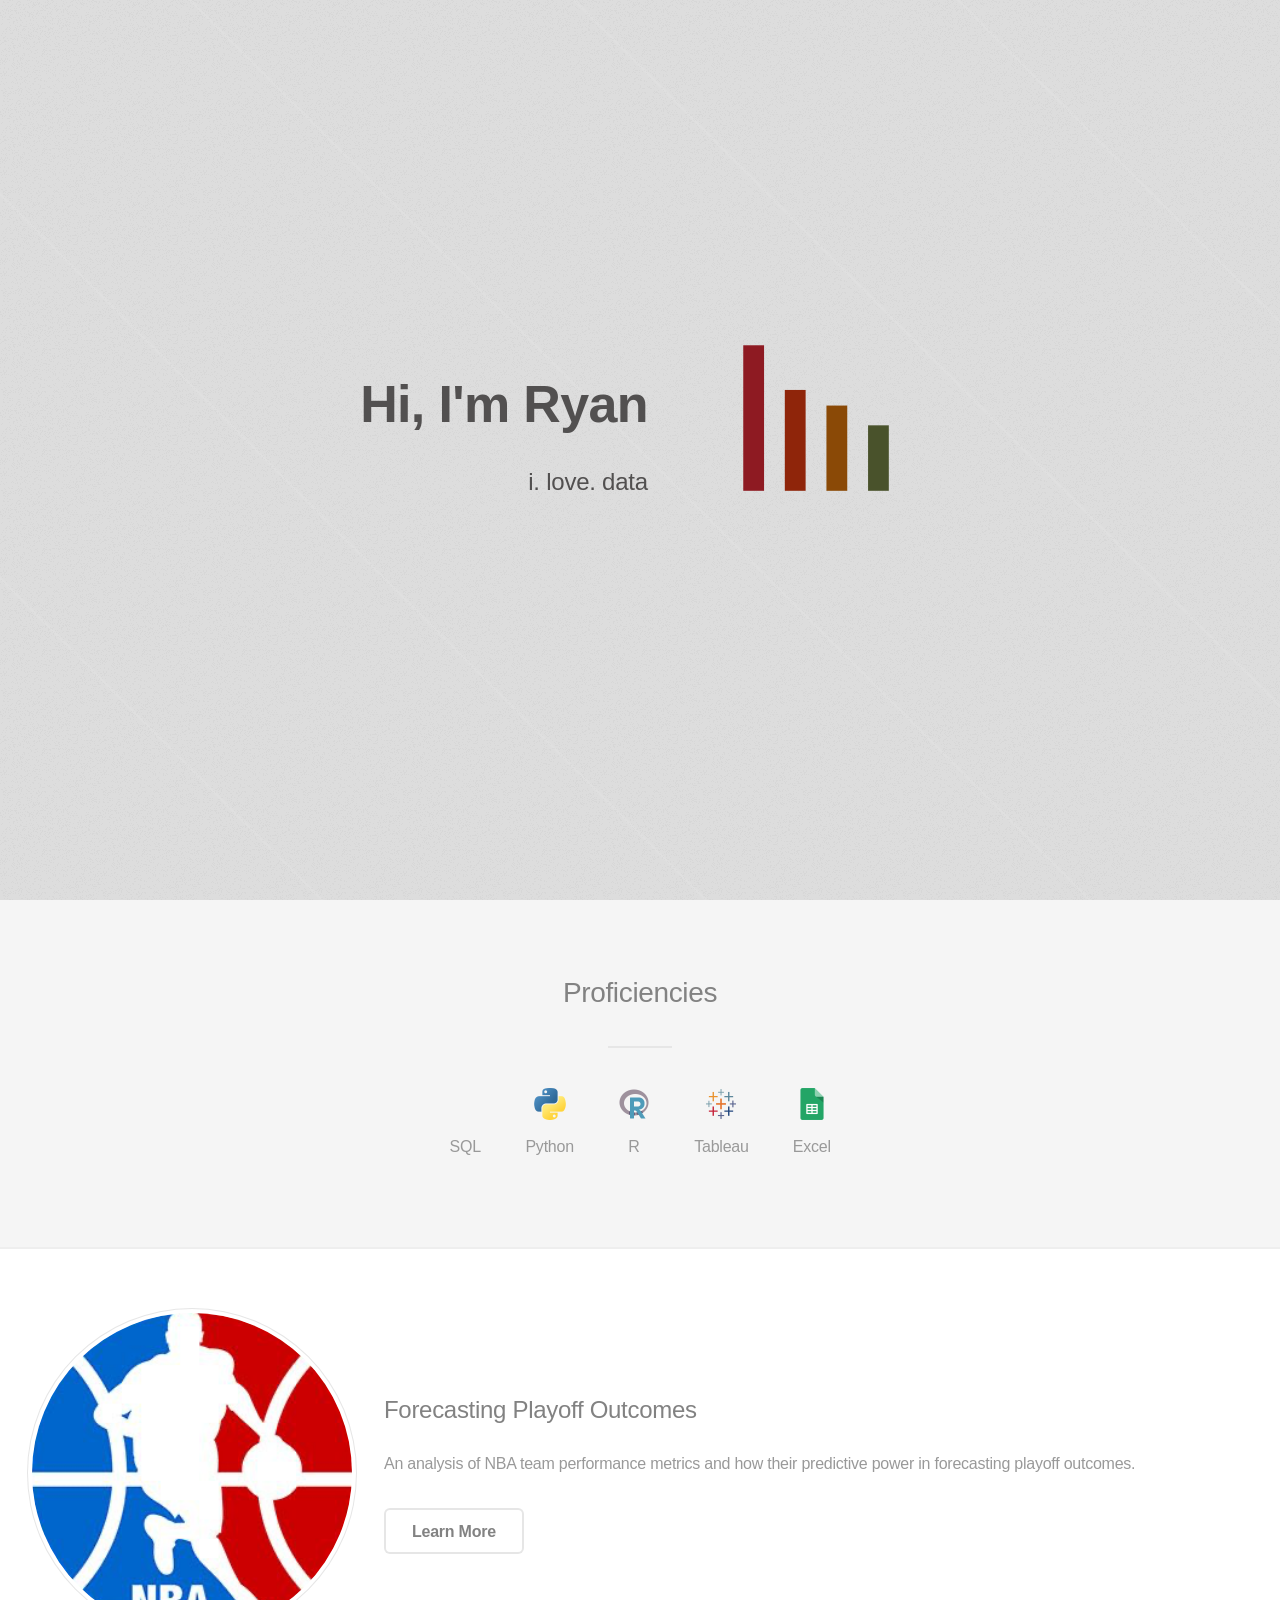
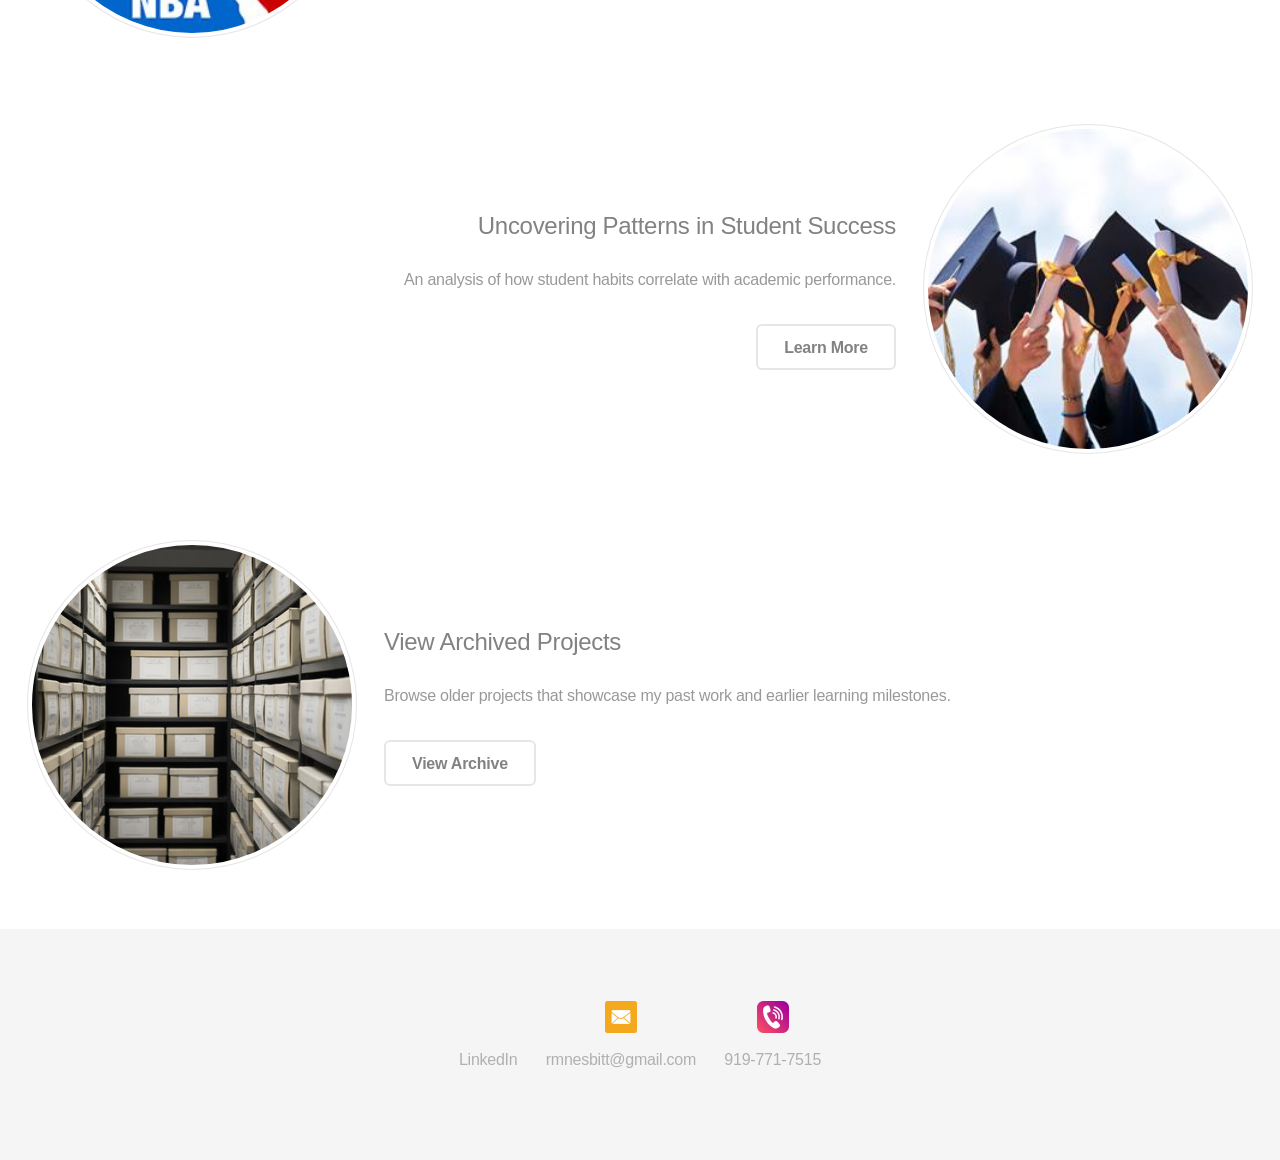
==== index.html @ 2885b265 "Update HTML to sort by JSON index instead of date." ====
<!DOCTYPE HTML>
<!--
	Fractal by HTML5 UP
	html5up.net | @ajlkn
	Free for personal and commercial use under the CCA 3.0 license (html5up.net/license)
-->
<html>
	<head>
		<title>Data Portfolio</title>
		<meta charset="utf-8" />
		<meta name="viewport" content="width=device-width, initial-scale=1, user-scalable=no" />
		<link rel="stylesheet" href="assets/css/main.css" />
		<noscript><link rel="stylesheet" href="assets/css/noscript.css" /></noscript>
	</head>
	<body class="is-preload">

		<!-- Header -->
			<header id="header">
				<div class="content">
					<h1>Hi, I'm Ryan</h1>
					<p></p>
					<p>i.  love.  data</p>
				</div>
				<div class="image header"><div class="inner"><img src="images/header.gif" alt="" /></div></div>
			</header>

		<!-- Proficiencies -->
			<section id="one" class="wrapper style2 special">
				<header class="major">
					<h2>Proficiencies</h2>
				</header>
				<ul class="icons major">
					<li>
						<span class="icon sql-color"></span>
						<span class="label">SQL</span>
					</li>
					<li>
						<span class="icon python-color"></span>
						<span class="label">Python</span>
					</li>
					<li>
						<span class="icon r-color"></span>
						<span class="label">R</span>
					</li>
					<li>
						<span class="icon tableau-color"></span>
						<span class="label">Tableau</span>
					</li>
					<li>
						<span class="icon excel-color"></span>
						<span class="label">Excel</span>
					</li>
				</ul>
			</section>

		<!-- Projects -->
			<section id="project-container" class="spotlights"></section>

			<script>
				fetch('projects.json')
						.then(response => response.json())
						.then(projects => {
							projects.sort((a, b) => a.index - b.index);
							const latestProjects = projects.slice(0, 3);
							const container = document.getElementById('project-container');

							latestProjects.forEach((project, index) => {
								const section = document.createElement('section');
								section.className = 'spotlight style' + ((index % 2 === 0) ? '1' : '2');
								section.innerHTML = `
			  <span class="image">
				<img src="${project.image}" alt="${project.title}" />
			  </span>
			  <div class="content">
				<h3>${project.title}</h3>
				<p>${project.description}</p>
				<ul class="actions">
				  <li><a href="${project.url}" class="button" target="_blank">Learn More</a></li>
				</ul>
			  </div>
			`;
								container.appendChild(section);
							});

							// 🔽 Inject Archive card as a pseudo-project
							const archiveSection = document.createElement('section');
							archiveSection.className = 'spotlight style' + ((latestProjects.length % 2 === 0) ? '1' : '2'); // continue staggering

							archiveSection.innerHTML = `
			<span class="image">
			  <img src="images/archive.png" alt="Archived Projects" />
			</span>
			<div class="content">
			  <h3>View Archived Projects</h3>
			  <p>Browse older projects that showcase my past work and earlier learning milestones.</p>
			  <ul class="actions">
				<li><a href="archive.html" class="button">View Archive</a></li>
			  </ul>
			</div>
		  `;

							container.appendChild(archiveSection);
						});
			</script>


		<!-- Footer -->
			<footer id="footer">
				<ul class="icons">
					<li>
						<a href="https://www.linkedin.com/in/rmnesbitt/" class="icon linkedin-color"></a>
						<span class="label">LinkedIn</span>
					</li>
					<li>
						<a href="mailto:rmnesbitt@gmail.com" class="icon email-color"></a>
						<span class="label">rmnesbitt@gmail.com</span>
					</li>
					<li>
						<a href=""tel:+19197717515"" class="icon phone-color"></a>
						<span class="label">919-771-7515</span>
					</li>
				</ul>
			</footer>

		<!-- Scripts -->
			<script src="assets/js/jquery.min.js"></script>
			<script src="assets/js/jquery.scrolly.min.js"></script>
			<script src="assets/js/browser.min.js"></script>
			<script src="assets/js/breakpoints.min.js"></script>
			<script src="assets/js/util.js"></script>
			<script src="assets/js/main.js"></script>

	<div id="project-container" class="projects"></div>
</body>
</html>
---- assets/css/main.css ----
@import url(fontawesome-all.min.css);

/*
	Fractal by HTML5 UP
	html5up.net | @ajlkn
	Free for personal and commercial use under the CCA 3.0 license (html5up.net/license)
*/

html, body, div, span, applet, object,
iframe, h1, h2, h3, h4, h5, h6, p, blockquote,
pre, a, abbr, acronym, address, big, cite,
code, del, dfn, em, img, ins, kbd, q, s, samp,
small, strike, strong, sub, sup, tt, var, b,
u, i, center, dl, dt, dd, ol, ul, li, fieldset,
form, label, legend, table, caption, tbody,
tfoot, thead, tr, th, td, article, aside,
canvas, details, embed, figure, figcaption,
footer, header, hgroup, menu, nav, output, ruby,
section, summary, time, mark, audio, video {
	margin: 0;
	padding: 0;
	border: 0;
	font-size: 100%;
	font: inherit;
	vertical-align: baseline;}

article, aside, details, figcaption, figure,
footer, header, hgroup, menu, nav, section {
	display: block;}

body {
	line-height: 1;
}

ol, ul {
	list-style: none;
}

blockquote, q {
	quotes: none;
}

	blockquote:before, blockquote:after, q:before, q:after {
		content: '';
		content: none;
	}

table {
	border-collapse: collapse;
	border-spacing: 0;
}

body {
	-webkit-text-size-adjust: none;
}

mark {
	background-color: transparent;
	color: inherit;
}

input::-moz-focus-inner {
	border: 0;
	padding: 0;
}

input, select, textarea {
	-moz-appearance: none;
	-webkit-appearance: none;
	-ms-appearance: none;
	appearance: none;
}

/* Basic */

	@-ms-viewport {
		width: device-width;
	}

	body {
		-ms-overflow-style: scrollbar;
	}

	@media screen and (max-width: 360px) {

		html, body {
			min-width: 320px;
		}

	}

	html {
		box-sizing: border-box;
	}

	*, *:before, *:after {
		box-sizing: inherit;
	}

	body {
		background: #ffffff;
	}

		body.is-preload *, body.is-preload *:before, body.is-preload *:after {
			-moz-animation: none !important;
			-webkit-animation: none !important;
			-ms-animation: none !important;
			animation: none !important;
			-moz-transition: none !important;
			-webkit-transition: none !important;
			-ms-transition: none !important;
			transition: none !important;
		}

/* Type */

	body {
		color: #999999;
	}

	html, input, select, textarea {
		font-size: 16pt;
	}

		@media screen and (max-width: 1680px) {

			html, input, select, textarea {
				font-size: 13pt;
			}

		}

		@media screen and (max-width: 1280px) {

			html, input, select, textarea {
				font-size: 12pt;
			}

		}

		@media screen and (max-width: 360px) {

			html, input, select, textarea {
				font-size: 11pt;
			}

		}

	body, input, select, textarea {
		font-family: Arial, Helvetica, sans-serif;
		font-weight: normal;
		line-height: 1.5em;
		letter-spacing: -0.015em;
	}

	a {
		-moz-transition: color 0.2s ease-in-out, border-bottom-color 0.2s ease-in-out;
		-webkit-transition: color 0.2s ease-in-out, border-bottom-color 0.2s ease-in-out;
		-ms-transition: color 0.2s ease-in-out, border-bottom-color 0.2s ease-in-out;
		transition: color 0.2s ease-in-out, border-bottom-color 0.2s ease-in-out;
		text-decoration: none;
		border-bottom: dotted 1px;
	}

		a:hover {
			border-bottom-color: transparent !important;
		}

	strong, b {
		font-weight: bold;
	}

	em, i {
		font-style: italic;
	}

	p {
		margin: 0 0 2em 0;
	}

	h1, h2, h3, h4, h5, h6 {
		font-weight: normal;
		line-height: 1em;
		margin: 0 0 1em 0;
		letter-spacing: -0.0125em;
	}

		h1 a, h2 a, h3 a, h4 a, h5 a, h6 a {
			color: inherit;
			text-decoration: none;
			border-bottom: none;
		}

		@media screen and (max-width: 980px) {

			h1 br, h2 br, h3 br, h4 br, h5 br, h6 br {
				display: none;
			}

		}

	h2 {
		font-size: 1.75em;
		line-height: 1.5em;
	}

	h3 {
		font-size: 1.5em;
		line-height: 1.5em;
	}

	h4 {
		font-size: 1.1em;
		line-height: 1.5em;
	}

	h5 {
		font-size: 0.9em;
		line-height: 1.5em;
	}

	h6 {
		font-size: 0.7em;
		line-height: 1.5em;
	}

	@media screen and (max-width: 736px) {

		h2 {
			font-size: 1.25em;
		}

		h3 {
			font-size: 1.2em;
		}

		h4 {
			font-size: 1em;
		}

	}

	sub {
		font-size: 0.8em;
		position: relative;
		top: 0.5em;
	}

	sup {
		font-size: 0.8em;
		position: relative;
		top: -0.5em;
	}

	blockquote {
		border-left-style: solid;
		border-left-width: 4px;
		font-style: italic;
		margin: 0 0 2em 0;
		padding: 0.5em 0 0.5em 2em;
	}

	code {
		border-radius: 6px;
		border-style: solid;
		border-width: 1px;
		font-family: "Courier New", monospace;
		font-size: 0.9em;
		margin: 0 0.25em;
		padding: 0.25em 0.65em;
	}

	pre {
		-webkit-overflow-scrolling: touch;
		font-family: "Courier New", monospace;
		font-size: 0.9em;
		margin: 0 0 2em 0;
	}

		pre code {
			display: block;
			line-height: 1.75em;
			padding: 1em 1.5em;
			overflow-x: auto;
		}

	hr {
		border: 0;
		border-bottom-style: solid;
		border-bottom-width: 1px;
		margin: 2em 0;
	}

		hr.major {
			margin: 3em 0;
		}

	.align-left {
		text-align: left;
	}

	.align-center {
		text-align: center;
	}

	.align-right {
		text-align: right;
	}

	input, select, textarea {
		color: #999999;
	}

	a {
		color: inherit;
		border-bottom-color: #d6d6d6;
	}

		a:hover {
			color: #4696e5;
		}

	strong, b {
		color: #828282;
	}

	h1, h2, h3, h4, h5, h6 {
		color: #828282;
	}

	blockquote {
		border-left-color: #e6e6e6;
	}

	code {
		background: rgba(144, 144, 144, 0.075);
		border-color: #e6e6e6;
	}

	hr {
		border-bottom-color: #e6e6e6;
	}

/* Row */

	.row {
		display: flex;
		flex-wrap: wrap;
		box-sizing: border-box;
		align-items: stretch;
	}

		.row > * {
			box-sizing: border-box;
		}

		.row.gtr-uniform > * > :last-child {
			margin-bottom: 0;
		}

		.row.aln-left {
			justify-content: flex-start;
		}

		.row.aln-center {
			justify-content: center;
		}

		.row.aln-right {
			justify-content: flex-end;
		}

		.row.aln-top {
			align-items: flex-start;
		}

		.row.aln-middle {
			align-items: center;
		}

		.row.aln-bottom {
			align-items: flex-end;
		}

		.row > .imp {
			order: -1;
		}

		.row > .col-1 {
			width: 8.33333%;
		}

		.row > .off-1 {
			margin-left: 8.33333%;
		}

		.row > .col-2 {
			width: 16.66667%;
		}

		.row > .off-2 {
			margin-left: 16.66667%;
		}

		.row > .col-3 {
			width: 25%;
		}

		.row > .off-3 {
			margin-left: 25%;
		}

		.row > .col-4 {
			width: 33.33333%;
		}

		.row > .off-4 {
			margin-left: 33.33333%;
		}

		.row > .col-5 {
			width: 41.66667%;
		}

		.row > .off-5 {
			margin-left: 41.66667%;
		}

		.row > .col-6 {
			width: 50%;
		}

		.row > .off-6 {
			margin-left: 50%;
		}

		.row > .col-7 {
			width: 58.33333%;
		}

		.row > .off-7 {
			margin-left: 58.33333%;
		}

		.row > .col-8 {
			width: 66.66667%;
		}

		.row > .off-8 {
			margin-left: 66.66667%;
		}

		.row > .col-9 {
			width: 75%;
		}

		.row > .off-9 {
			margin-left: 75%;
		}

		.row > .col-10 {
			width: 83.33333%;
		}

		.row > .off-10 {
			margin-left: 83.33333%;
		}

		.row > .col-11 {
			width: 91.66667%;
		}

		.row > .off-11 {
			margin-left: 91.66667%;
		}

		.row > .col-12 {
			width: 100%;
		}

		.row > .off-12 {
			margin-left: 100%;
		}

		.row.gtr-0 {
			margin-top: 0;
			margin-left: 0em;
		}

			.row.gtr-0 > * {
				padding: 0 0 0 0em;
			}

			.row.gtr-0.gtr-uniform {
				margin-top: 0em;
			}

				.row.gtr-0.gtr-uniform > * {
					padding-top: 0em;
				}

		.row.gtr-25 {
			margin-top: 0;
			margin-left: -0.375em;
		}

			.row.gtr-25 > * {
				padding: 0 0 0 0.375em;
			}

			.row.gtr-25.gtr-uniform {
				margin-top: -0.375em;
			}

				.row.gtr-25.gtr-uniform > * {
					padding-top: 0.375em;
				}

		.row.gtr-50 {
			margin-top: 0;
			margin-left: -0.75em;
		}

			.row.gtr-50 > * {
				padding: 0 0 0 0.75em;
			}

			.row.gtr-50.gtr-uniform {
				margin-top: -0.75em;
			}

				.row.gtr-50.gtr-uniform > * {
					padding-top: 0.75em;
				}

		.row {
			margin-top: 0;
			margin-left: -1.5em;
		}

			.row > * {
				padding: 0 0 0 1.5em;
			}

			.row.gtr-uniform {
				margin-top: -1.5em;
			}

				.row.gtr-uniform > * {
					padding-top: 1.5em;
				}

		.row.gtr-150 {
			margin-top: 0;
			margin-left: -2.25em;
		}

			.row.gtr-150 > * {
				padding: 0 0 0 2.25em;
			}

			.row.gtr-150.gtr-uniform {
				margin-top: -2.25em;
			}

				.row.gtr-150.gtr-uniform > * {
					padding-top: 2.25em;
				}

		.row.gtr-200 {
			margin-top: 0;
			margin-left: -3em;
		}

			.row.gtr-200 > * {
				padding: 0 0 0 3em;
			}

			.row.gtr-200.gtr-uniform {
				margin-top: -3em;
			}

				.row.gtr-200.gtr-uniform > * {
					padding-top: 3em;
				}

		@media screen and (max-width: 1680px) {

			.row {
				display: flex;
				flex-wrap: wrap;
				box-sizing: border-box;
				align-items: stretch;
			}

				.row > * {
					box-sizing: border-box;
				}

				.row.gtr-uniform > * > :last-child {
					margin-bottom: 0;
				}

				.row.aln-left {
					justify-content: flex-start;
				}

				.row.aln-center {
					justify-content: center;
				}

				.row.aln-right {
					justify-content: flex-end;
				}

				.row.aln-top {
					align-items: flex-start;
				}

				.row.aln-middle {
					align-items: center;
				}

				.row.aln-bottom {
					align-items: flex-end;
				}

				.row > .imp-xlarge {
					order: -1;
				}

				.row > .col-1-xlarge {
					width: 8.33333%;
				}

				.row > .off-1-xlarge {
					margin-left: 8.33333%;
				}

				.row > .col-2-xlarge {
					width: 16.66667%;
				}

				.row > .off-2-xlarge {
					margin-left: 16.66667%;
				}

				.row > .col-3-xlarge {
					width: 25%;
				}

				.row > .off-3-xlarge {
					margin-left: 25%;
				}

				.row > .col-4-xlarge {
					width: 33.33333%;
				}

				.row > .off-4-xlarge {
					margin-left: 33.33333%;
				}

				.row > .col-5-xlarge {
					width: 41.66667%;
				}

				.row > .off-5-xlarge {
					margin-left: 41.66667%;
				}

				.row > .col-6-xlarge {
					width: 50%;
				}

				.row > .off-6-xlarge {
					margin-left: 50%;
				}

				.row > .col-7-xlarge {
					width: 58.33333%;
				}

				.row > .off-7-xlarge {
					margin-left: 58.33333%;
				}

				.row > .col-8-xlarge {
					width: 66.66667%;
				}

				.row > .off-8-xlarge {
					margin-left: 66.66667%;
				}

				.row > .col-9-xlarge {
					width: 75%;
				}

				.row > .off-9-xlarge {
					margin-left: 75%;
				}

				.row > .col-10-xlarge {
					width: 83.33333%;
				}

				.row > .off-10-xlarge {
					margin-left: 83.33333%;
				}

				.row > .col-11-xlarge {
					width: 91.66667%;
				}

				.row > .off-11-xlarge {
					margin-left: 91.66667%;
				}

				.row > .col-12-xlarge {
					width: 100%;
				}

				.row > .off-12-xlarge {
					margin-left: 100%;
				}

				.row.gtr-0 {
					margin-top: 0;
					margin-left: 0em;
				}

					.row.gtr-0 > * {
						padding: 0 0 0 0em;
					}

					.row.gtr-0.gtr-uniform {
						margin-top: 0em;
					}

						.row.gtr-0.gtr-uniform > * {
							padding-top: 0em;
						}

				.row.gtr-25 {
					margin-top: 0;
					margin-left: -0.375em;
				}

					.row.gtr-25 > * {
						padding: 0 0 0 0.375em;
					}

					.row.gtr-25.gtr-uniform {
						margin-top: -0.375em;
					}

						.row.gtr-25.gtr-uniform > * {
							padding-top: 0.375em;
						}

				.row.gtr-50 {
					margin-top: 0;
					margin-left: -0.75em;
				}

					.row.gtr-50 > * {
						padding: 0 0 0 0.75em;
					}

					.row.gtr-50.gtr-uniform {
						margin-top: -0.75em;
					}

						.row.gtr-50.gtr-uniform > * {
							padding-top: 0.75em;
						}

				.row {
					margin-top: 0;
					margin-left: -1.5em;
				}

					.row > * {
						padding: 0 0 0 1.5em;
					}

					.row.gtr-uniform {
						margin-top: -1.5em;
					}

						.row.gtr-uniform > * {
							padding-top: 1.5em;
						}

				.row.gtr-150 {
					margin-top: 0;
					margin-left: -2.25em;
				}

					.row.gtr-150 > * {
						padding: 0 0 0 2.25em;
					}

					.row.gtr-150.gtr-uniform {
						margin-top: -2.25em;
					}

						.row.gtr-150.gtr-uniform > * {
							padding-top: 2.25em;
						}

				.row.gtr-200 {
					margin-top: 0;
					margin-left: -3em;
				}

					.row.gtr-200 > * {
						padding: 0 0 0 3em;
					}

					.row.gtr-200.gtr-uniform {
						margin-top: -3em;
					}

						.row.gtr-200.gtr-uniform > * {
							padding-top: 3em;
						}

		}

		@media screen and (max-width: 1280px) {

			.row {
				display: flex;
				flex-wrap: wrap;
				box-sizing: border-box;
				align-items: stretch;
			}

				.row > * {
					box-sizing: border-box;
				}

				.row.gtr-uniform > * > :last-child {
					margin-bottom: 0;
				}

				.row.aln-left {
					justify-content: flex-start;
				}

				.row.aln-center {
					justify-content: center;
				}

				.row.aln-right {
					justify-content: flex-end;
				}

				.row.aln-top {
					align-items: flex-start;
				}

				.row.aln-middle {
					align-items: center;
				}

				.row.aln-bottom {
					align-items: flex-end;
				}

				.row > .imp-large {
					order: -1;
				}

				.row > .col-1-large {
					width: 8.33333%;
				}

				.row > .off-1-large {
					margin-left: 8.33333%;
				}

				.row > .col-2-large {
					width: 16.66667%;
				}

				.row > .off-2-large {
					margin-left: 16.66667%;
				}

				.row > .col-3-large {
					width: 25%;
				}

				.row > .off-3-large {
					margin-left: 25%;
				}

				.row > .col-4-large {
					width: 33.33333%;
				}

				.row > .off-4-large {
					margin-left: 33.33333%;
				}

				.row > .col-5-large {
					width: 41.66667%;
				}

				.row > .off-5-large {
					margin-left: 41.66667%;
				}

				.row > .col-6-large {
					width: 50%;
				}

				.row > .off-6-large {
					margin-left: 50%;
				}

				.row > .col-7-large {
					width: 58.33333%;
				}

				.row > .off-7-large {
					margin-left: 58.33333%;
				}

				.row > .col-8-large {
					width: 66.66667%;
				}

				.row > .off-8-large {
					margin-left: 66.66667%;
				}

				.row > .col-9-large {
					width: 75%;
				}

				.row > .off-9-large {
					margin-left: 75%;
				}

				.row > .col-10-large {
					width: 83.33333%;
				}

				.row > .off-10-large {
					margin-left: 83.33333%;
				}

				.row > .col-11-large {
					width: 91.66667%;
				}

				.row > .off-11-large {
					margin-left: 91.66667%;
				}

				.row > .col-12-large {
					width: 100%;
				}

				.row > .off-12-large {
					margin-left: 100%;
				}

				.row.gtr-0 {
					margin-top: 0;
					margin-left: 0em;
				}

					.row.gtr-0 > * {
						padding: 0 0 0 0em;
					}

					.row.gtr-0.gtr-uniform {
						margin-top: 0em;
					}

						.row.gtr-0.gtr-uniform > * {
							padding-top: 0em;
						}

				.row.gtr-25 {
					margin-top: 0;
					margin-left: -0.375em;
				}

					.row.gtr-25 > * {
						padding: 0 0 0 0.375em;
					}

					.row.gtr-25.gtr-uniform {
						margin-top: -0.375em;
					}

						.row.gtr-25.gtr-uniform > * {
							padding-top: 0.375em;
						}

				.row.gtr-50 {
					margin-top: 0;
					margin-left: -0.75em;
				}

					.row.gtr-50 > * {
						padding: 0 0 0 0.75em;
					}

					.row.gtr-50.gtr-uniform {
						margin-top: -0.75em;
					}

						.row.gtr-50.gtr-uniform > * {
							padding-top: 0.75em;
						}

				.row {
					margin-top: 0;
					margin-left: -1.5em;
				}

					.row > * {
						padding: 0 0 0 1.5em;
					}

					.row.gtr-uniform {
						margin-top: -1.5em;
					}

						.row.gtr-uniform > * {
							padding-top: 1.5em;
						}

				.row.gtr-150 {
					margin-top: 0;
					margin-left: -2.25em;
				}

					.row.gtr-150 > * {
						padding: 0 0 0 2.25em;
					}

					.row.gtr-150.gtr-uniform {
						margin-top: -2.25em;
					}

						.row.gtr-150.gtr-uniform > * {
							padding-top: 2.25em;
						}

				.row.gtr-200 {
					margin-top: 0;
					margin-left: -3em;
				}

					.row.gtr-200 > * {
						padding: 0 0 0 3em;
					}

					.row.gtr-200.gtr-uniform {
						margin-top: -3em;
					}

						.row.gtr-200.gtr-uniform > * {
							padding-top: 3em;
						}

		}

		@media screen and (max-width: 980px) {

			.row {
				display: flex;
				flex-wrap: wrap;
				box-sizing: border-box;
				align-items: stretch;
			}

				.row > * {
					box-sizing: border-box;
				}

				.row.gtr-uniform > * > :last-child {
					margin-bottom: 0;
				}

				.row.aln-left {
					justify-content: flex-start;
				}

				.row.aln-center {
					justify-content: center;
				}

				.row.aln-right {
					justify-content: flex-end;
				}

				.row.aln-top {
					align-items: flex-start;
				}

				.row.aln-middle {
					align-items: center;
				}

				.row.aln-bottom {
					align-items: flex-end;
				}

				.row > .imp-medium {
					order: -1;
				}

				.row > .col-1-medium {
					width: 8.33333%;
				}

				.row > .off-1-medium {
					margin-left: 8.33333%;
				}

				.row > .col-2-medium {
					width: 16.66667%;
				}

				.row > .off-2-medium {
					margin-left: 16.66667%;
				}

				.row > .col-3-medium {
					width: 25%;
				}

				.row > .off-3-medium {
					margin-left: 25%;
				}

				.row > .col-4-medium {
					width: 33.33333%;
				}

				.row > .off-4-medium {
					margin-left: 33.33333%;
				}

				.row > .col-5-medium {
					width: 41.66667%;
				}

				.row > .off-5-medium {
					margin-left: 41.66667%;
				}

				.row > .col-6-medium {
					width: 50%;
				}

				.row > .off-6-medium {
					margin-left: 50%;
				}

				.row > .col-7-medium {
					width: 58.33333%;
				}

				.row > .off-7-medium {
					margin-left: 58.33333%;
				}

				.row > .col-8-medium {
					width: 66.66667%;
				}

				.row > .off-8-medium {
					margin-left: 66.66667%;
				}

				.row > .col-9-medium {
					width: 75%;
				}

				.row > .off-9-medium {
					margin-left: 75%;
				}

				.row > .col-10-medium {
					width: 83.33333%;
				}

				.row > .off-10-medium {
					margin-left: 83.33333%;
				}

				.row > .col-11-medium {
					width: 91.66667%;
				}

				.row > .off-11-medium {
					margin-left: 91.66667%;
				}

				.row > .col-12-medium {
					width: 100%;
				}

				.row > .off-12-medium {
					margin-left: 100%;
				}

				.row.gtr-0 {
					margin-top: 0;
					margin-left: 0em;
				}

					.row.gtr-0 > * {
						padding: 0 0 0 0em;
					}

					.row.gtr-0.gtr-uniform {
						margin-top: 0em;
					}

						.row.gtr-0.gtr-uniform > * {
							padding-top: 0em;
						}

				.row.gtr-25 {
					margin-top: 0;
					margin-left: -0.375em;
				}

					.row.gtr-25 > * {
						padding: 0 0 0 0.375em;
					}

					.row.gtr-25.gtr-uniform {
						margin-top: -0.375em;
					}

						.row.gtr-25.gtr-uniform > * {
							padding-top: 0.375em;
						}

				.row.gtr-50 {
					margin-top: 0;
					margin-left: -0.75em;
				}

					.row.gtr-50 > * {
						padding: 0 0 0 0.75em;
					}

					.row.gtr-50.gtr-uniform {
						margin-top: -0.75em;
					}

						.row.gtr-50.gtr-uniform > * {
							padding-top: 0.75em;
						}

				.row {
					margin-top: 0;
					margin-left: -1.5em;
				}

					.row > * {
						padding: 0 0 0 1.5em;
					}

					.row.gtr-uniform {
						margin-top: -1.5em;
					}

						.row.gtr-uniform > * {
							padding-top: 1.5em;
						}

				.row.gtr-150 {
					margin-top: 0;
					margin-left: -2.25em;
				}

					.row.gtr-150 > * {
						padding: 0 0 0 2.25em;
					}

					.row.gtr-150.gtr-uniform {
						margin-top: -2.25em;
					}

						.row.gtr-150.gtr-uniform > * {
							padding-top: 2.25em;
						}

				.row.gtr-200 {
					margin-top: 0;
					margin-left: -3em;
				}

					.row.gtr-200 > * {
						padding: 0 0 0 3em;
					}

					.row.gtr-200.gtr-uniform {
						margin-top: -3em;
					}

						.row.gtr-200.gtr-uniform > * {
							padding-top: 3em;
						}

		}

		@media screen and (max-width: 736px) {

			.row {
				display: flex;
				flex-wrap: wrap;
				box-sizing: border-box;
				align-items: stretch;
			}

				.row > * {
					box-sizing: border-box;
				}

				.row.gtr-uniform > * > :last-child {
					margin-bottom: 0;
				}

				.row.aln-left {
					justify-content: flex-start;
				}

				.row.aln-center {
					justify-content: center;
				}

				.row.aln-right {
					justify-content: flex-end;
				}

				.row.aln-top {
					align-items: flex-start;
				}

				.row.aln-middle {
					align-items: center;
				}

				.row.aln-bottom {
					align-items: flex-end;
				}

				.row > .imp-small {
					order: -1;
				}

				.row > .col-1-small {
					width: 8.33333%;
				}

				.row > .off-1-small {
					margin-left: 8.33333%;
				}

				.row > .col-2-small {
					width: 16.66667%;
				}

				.row > .off-2-small {
					margin-left: 16.66667%;
				}

				.row > .col-3-small {
					width: 25%;
				}

				.row > .off-3-small {
					margin-left: 25%;
				}

				.row > .col-4-small {
					width: 33.33333%;
				}

				.row > .off-4-small {
					margin-left: 33.33333%;
				}

				.row > .col-5-small {
					width: 41.66667%;
				}

				.row > .off-5-small {
					margin-left: 41.66667%;
				}

				.row > .col-6-small {
					width: 50%;
				}

				.row > .off-6-small {
					margin-left: 50%;
				}

				.row > .col-7-small {
					width: 58.33333%;
				}

				.row > .off-7-small {
					margin-left: 58.33333%;
				}

				.row > .col-8-small {
					width: 66.66667%;
				}

				.row > .off-8-small {
					margin-left: 66.66667%;
				}

				.row > .col-9-small {
					width: 75%;
				}

				.row > .off-9-small {
					margin-left: 75%;
				}

				.row > .col-10-small {
					width: 83.33333%;
				}

				.row > .off-10-small {
					margin-left: 83.33333%;
				}

				.row > .col-11-small {
					width: 91.66667%;
				}

				.row > .off-11-small {
					margin-left: 91.66667%;
				}

				.row > .col-12-small {
					width: 100%;
				}

				.row > .off-12-small {
					margin-left: 100%;
				}

				.row.gtr-0 {
					margin-top: 0;
					margin-left: 0em;
				}

					.row.gtr-0 > * {
						padding: 0 0 0 0em;
					}

					.row.gtr-0.gtr-uniform {
						margin-top: 0em;
					}

						.row.gtr-0.gtr-uniform > * {
							padding-top: 0em;
						}

				.row.gtr-25 {
					margin-top: 0;
					margin-left: -0.375em;
				}

					.row.gtr-25 > * {
						padding: 0 0 0 0.375em;
					}

					.row.gtr-25.gtr-uniform {
						margin-top: -0.375em;
					}

						.row.gtr-25.gtr-uniform > * {
							padding-top: 0.375em;
						}

				.row.gtr-50 {
					margin-top: 0;
					margin-left: -0.75em;
				}

					.row.gtr-50 > * {
						padding: 0 0 0 0.75em;
					}

					.row.gtr-50.gtr-uniform {
						margin-top: -0.75em;
					}

						.row.gtr-50.gtr-uniform > * {
							padding-top: 0.75em;
						}

				.row {
					margin-top: 0;
					margin-left: -1.5em;
				}

					.row > * {
						padding: 0 0 0 1.5em;
					}

					.row.gtr-uniform {
						margin-top: -1.5em;
					}

						.row.gtr-uniform > * {
							padding-top: 1.5em;
						}

				.row.gtr-150 {
					margin-top: 0;
					margin-left: -2.25em;
				}

					.row.gtr-150 > * {
						padding: 0 0 0 2.25em;
					}

					.row.gtr-150.gtr-uniform {
						margin-top: -2.25em;
					}

						.row.gtr-150.gtr-uniform > * {
							padding-top: 2.25em;
						}

				.row.gtr-200 {
					margin-top: 0;
					margin-left: -3em;
				}

					.row.gtr-200 > * {
						padding: 0 0 0 3em;
					}

					.row.gtr-200.gtr-uniform {
						margin-top: -3em;
					}

						.row.gtr-200.gtr-uniform > * {
							padding-top: 3em;
						}

		}

		@media screen and (max-width: 480px) {

			.row {
				display: flex;
				flex-wrap: wrap;
				box-sizing: border-box;
				align-items: stretch;
			}

				.row > * {
					box-sizing: border-box;
				}

				.row.gtr-uniform > * > :last-child {
					margin-bottom: 0;
				}

				.row.aln-left {
					justify-content: flex-start;
				}

				.row.aln-center {
					justify-content: center;
				}

				.row.aln-right {
					justify-content: flex-end;
				}

				.row.aln-top {
					align-items: flex-start;
				}

				.row.aln-middle {
					align-items: center;
				}

				.row.aln-bottom {
					align-items: flex-end;
				}

				.row > .imp-xsmall {
					order: -1;
				}

				.row > .col-1-xsmall {
					width: 8.33333%;
				}

				.row > .off-1-xsmall {
					margin-left: 8.33333%;
				}

				.row > .col-2-xsmall {
					width: 16.66667%;
				}

				.row > .off-2-xsmall {
					margin-left: 16.66667%;
				}

				.row > .col-3-xsmall {
					width: 25%;
				}

				.row > .off-3-xsmall {
					margin-left: 25%;
				}

				.row > .col-4-xsmall {
					width: 33.33333%;
				}

				.row > .off-4-xsmall {
					margin-left: 33.33333%;
				}

				.row > .col-5-xsmall {
					width: 41.66667%;
				}

				.row > .off-5-xsmall {
					margin-left: 41.66667%;
				}

				.row > .col-6-xsmall {
					width: 50%;
				}

				.row > .off-6-xsmall {
					margin-left: 50%;
				}

				.row > .col-7-xsmall {
					width: 58.33333%;
				}

				.row > .off-7-xsmall {
					margin-left: 58.33333%;
				}

				.row > .col-8-xsmall {
					width: 66.66667%;
				}

				.row > .off-8-xsmall {
					margin-left: 66.66667%;
				}

				.row > .col-9-xsmall {
					width: 75%;
				}

				.row > .off-9-xsmall {
					margin-left: 75%;
				}

				.row > .col-10-xsmall {
					width: 83.33333%;
				}

				.row > .off-10-xsmall {
					margin-left: 83.33333%;
				}

				.row > .col-11-xsmall {
					width: 91.66667%;
				}

				.row > .off-11-xsmall {
					margin-left: 91.66667%;
				}

				.row > .col-12-xsmall {
					width: 100%;
				}

				.row > .off-12-xsmall {
					margin-left: 100%;
				}

				.row.gtr-0 {
					margin-top: 0;
					margin-left: 0em;
				}

					.row.gtr-0 > * {
						padding: 0 0 0 0em;
					}

					.row.gtr-0.gtr-uniform {
						margin-top: 0em;
					}

						.row.gtr-0.gtr-uniform > * {
							padding-top: 0em;
						}

				.row.gtr-25 {
					margin-top: 0;
					margin-left: -0.375em;
				}

					.row.gtr-25 > * {
						padding: 0 0 0 0.375em;
					}

					.row.gtr-25.gtr-uniform {
						margin-top: -0.375em;
					}

						.row.gtr-25.gtr-uniform > * {
							padding-top: 0.375em;
						}

				.row.gtr-50 {
					margin-top: 0;
					margin-left: -0.75em;
				}

					.row.gtr-50 > * {
						padding: 0 0 0 0.75em;
					}

					.row.gtr-50.gtr-uniform {
						margin-top: -0.75em;
					}

						.row.gtr-50.gtr-uniform > * {
							padding-top: 0.75em;
						}

				.row {
					margin-top: 0;
					margin-left: -1.5em;
				}

					.row > * {
						padding: 0 0 0 1.5em;
					}

					.row.gtr-uniform {
						margin-top: -1.5em;
					}

						.row.gtr-uniform > * {
							padding-top: 1.5em;
						}

				.row.gtr-150 {
					margin-top: 0;
					margin-left: -2.25em;
				}

					.row.gtr-150 > * {
						padding: 0 0 0 2.25em;
					}

					.row.gtr-150.gtr-uniform {
						margin-top: -2.25em;
					}

						.row.gtr-150.gtr-uniform > * {
							padding-top: 2.25em;
						}

				.row.gtr-200 {
					margin-top: 0;
					margin-left: -3em;
				}

					.row.gtr-200 > * {
						padding: 0 0 0 3em;
					}

					.row.gtr-200.gtr-uniform {
						margin-top: -3em;
					}

						.row.gtr-200.gtr-uniform > * {
							padding-top: 3em;
						}

		}

/* Box */

	.box {
		border-radius: 6px;
		border: solid 1px #e6e6e6;
		margin-bottom: 2em;
		padding: 1.5em;
	}

		.box > :last-child,
		.box > :last-child > :last-child,
		.box > :last-child > :last-child > :last-child {
			margin-bottom: 0;
		}

		.box.alt {
			border: 0;
			border-radius: 0;
			padding: 0;
		}

/* Button */

	input[type="submit"],
	input[type="reset"],
	input[type="button"],
	button,
	.button {
		-moz-appearance: none;
		-webkit-appearance: none;
		-ms-appearance: none;
		appearance: none;
		-moz-transition: background-color 0.2s ease-in-out, color 0.2s ease-in-out;
		-webkit-transition: background-color 0.2s ease-in-out, color 0.2s ease-in-out;
		-ms-transition: background-color 0.2s ease-in-out, color 0.2s ease-in-out;
		transition: background-color 0.2s ease-in-out, color 0.2s ease-in-out;
		border-radius: 6px;
		border: 0;
		cursor: pointer;
		display: inline-block;
		font-weight: bold;
		height: 2.85em;
		line-height: 2.95em;
		padding: 0 1.75em;
		text-align: center;
		text-decoration: none;
		white-space: nowrap;
	}

		input[type="submit"].icon,
		input[type="reset"].icon,
		input[type="button"].icon,
		button.icon,
		.button.icon {
			padding-left: 1.35em;
		}

			input[type="submit"].icon:before,
			input[type="reset"].icon:before,
			input[type="button"].icon:before,
			button.icon:before,
			.button.icon:before {
				margin-right: 0.5em;
			}

		input[type="submit"].fit,
		input[type="reset"].fit,
		input[type="button"].fit,
		button.fit,
		.button.fit {
			width: 100%;
		}

		input[type="submit"].small,
		input[type="reset"].small,
		input[type="button"].small,
		button.small,
		.button.small {
			font-size: 0.8em;
		}

		input[type="submit"].large,
		input[type="reset"].large,
		input[type="button"].large,
		button.large,
		.button.large {
			font-size: 1.35em;
		}

		input[type="submit"].disabled, input[type="submit"]:disabled,
		input[type="reset"].disabled,
		input[type="reset"]:disabled,
		input[type="button"].disabled,
		input[type="button"]:disabled,
		button.disabled,
		button:disabled,
		.button.disabled,
		.button:disabled {
			pointer-events: none;
			cursor: default;
			opacity: 0.25;
		}

		@media screen and (max-width: 480px) {

			input[type="submit"].icon,
			input[type="reset"].icon,
			input[type="button"].icon,
			button.icon,
			.button.icon {
				padding: 0;
			}

		}

	@media screen and (max-width: 480px) and (orientation: portrait) {

		input[type="submit"],
		input[type="reset"],
		input[type="button"],
		button,
		.button {
			padding: 0;
		}

	}

	input[type="submit"],
	input[type="reset"],
	input[type="button"],
	button,
	.button {
		background-color: transparent;
		color: #828282 !important;
		box-shadow: inset 0 0 0 2px #e6e6e6;
	}

		input[type="submit"]:hover,
		input[type="reset"]:hover,
		input[type="button"]:hover,
		button:hover,
		.button:hover {
			background-color: rgba(144, 144, 144, 0.075);
		}

		input[type="submit"]:active,
		input[type="reset"]:active,
		input[type="button"]:active,
		button:active,
		.button:active {
			background-color: rgba(144, 144, 144, 0.15);
		}

		input[type="submit"].primary,
		input[type="reset"].primary,
		input[type="button"].primary,
		button.primary,
		.button.primary {
			box-shadow: none;
			background-color: #4696e5;
			color: #ffffff !important;
		}

			input[type="submit"].primary:hover,
			input[type="reset"].primary:hover,
			input[type="button"].primary:hover,
			button.primary:hover,
			.button.primary:hover {
				background-color: #5ca3e8;
			}

			input[type="submit"].primary:active,
			input[type="reset"].primary:active,
			input[type="button"].primary:active,
			button.primary:active,
			.button.primary:active {
				background-color: #3089e2;
			}

/* Form */

	form {
		margin: 0 0 2em 0;
	}

	label {
		display: block;
		font-size: 0.9em;
		font-weight: bold;
		margin: 0 0 1em 0;
	}

	input[type="text"],
	input[type="password"],
	input[type="email"],
	select,
	textarea {
		-moz-appearance: none;
		-webkit-appearance: none;
		-ms-appearance: none;
		appearance: none;
		border-radius: 6px;
		border: none;
		border-style: solid;
		border-width: 1px;
		color: inherit;
		display: block;
		outline: 0;
		padding: 0 1em;
		text-decoration: none;
		width: 100%;
	}

		input[type="text"]:invalid,
		input[type="password"]:invalid,
		input[type="email"]:invalid,
		select:invalid,
		textarea:invalid {
			box-shadow: none;
		}

	select {
		background-image: url("data:image/svg+xml;charset=utf8,%3Csvg xmlns='http://www.w3.org/2000/svg' width='40' height='40' preserveAspectRatio='none' viewBox='0 0 40 40'%3E%3Cpath d='M9.4,12.3l10.4,10.4l10.4-10.4c0.2-0.2,0.5-0.4,0.9-0.4c0.3,0,0.6,0.1,0.9,0.4l3.3,3.3c0.2,0.2,0.4,0.5,0.4,0.9 c0,0.4-0.1,0.6-0.4,0.9L20.7,31.9c-0.2,0.2-0.5,0.4-0.9,0.4c-0.3,0-0.6-0.1-0.9-0.4L4.3,17.3c-0.2-0.2-0.4-0.5-0.4-0.9 c0-0.4,0.1-0.6,0.4-0.9l3.3-3.3c0.2-0.2,0.5-0.4,0.9-0.4S9.1,12.1,9.4,12.3z' fill='%23e6e6e6' /%3E%3C/svg%3E");
		background-size: 1.25rem;
		background-repeat: no-repeat;
		background-position: calc(100% - 1rem) center;
		height: 2.75em;
		padding-right: 2.75em;
		text-overflow: ellipsis;
	}

		select option {
			color: #828282;
			background: #ffffff;
		}

		select:focus::-ms-value {
			background-color: transparent;
		}

		select::-ms-expand {
			display: none;
		}

	input[type="text"],
	input[type="password"],
	input[type="email"],
	select {
		height: 2.75em;
	}

	textarea {
		padding: 0.75em 1em;
	}

	input[type="checkbox"],
	input[type="radio"] {
		-moz-appearance: none;
		-webkit-appearance: none;
		-ms-appearance: none;
		appearance: none;
		display: block;
		float: left;
		margin-right: -2em;
		opacity: 0;
		width: 1em;
		z-index: -1;
	}

		input[type="checkbox"] + label,
		input[type="radio"] + label {
			text-decoration: none;
			cursor: pointer;
			display: inline-block;
			font-size: 1em;
			font-weight: normal;
			padding-left: 2.4em;
			padding-right: 0.75em;
			position: relative;
		}

			input[type="checkbox"] + label:before,
			input[type="radio"] + label:before {
				-moz-osx-font-smoothing: grayscale;
				-webkit-font-smoothing: antialiased;
				display: inline-block;
				font-style: normal;
				font-variant: normal;
				text-rendering: auto;
				line-height: 1;
				text-transform: none !important;
				font-family: 'Font Awesome 5 Free';
				font-weight: 900;
			}

			input[type="checkbox"] + label:before,
			input[type="radio"] + label:before {
				border-radius: 6px;
				border-style: solid;
				border-width: 1px;
				content: '';
				display: inline-block;
				font-size: 0.8em;
				height: 2.0625em;
				left: 0;
				line-height: 2.0625em;
				position: absolute;
				text-align: center;
				top: 0;
				width: 2.0625em;
			}

		input[type="checkbox"]:checked + label:before,
		input[type="radio"]:checked + label:before {
			content: '\f00c';
		}

	input[type="checkbox"] + label:before {
		border-radius: 6px;
	}

	input[type="radio"] + label:before {
		border-radius: 100%;
	}

	::-webkit-input-placeholder {
		opacity: 1.0;
	}

	:-moz-placeholder {
		opacity: 1.0;
	}

	::-moz-placeholder {
		opacity: 1.0;
	}

	:-ms-input-placeholder {
		opacity: 1.0;
	}

	.formerize-placeholder {
		opacity: 1.0;
	}

	label {
		color: #828282;
	}

	input[type="text"],
	input[type="password"],
	input[type="email"],
	select,
	textarea {
		color: inherit;
		background-color: rgba(144, 144, 144, 0.075);
		border-color: #e6e6e6;
	}

		input[type="text"]:focus,
		input[type="password"]:focus,
		input[type="email"]:focus,
		select:focus,
		textarea:focus {
			border-color: #4696e5;
			box-shadow: 0 0 0 1px #4696e5;
		}

	.select-wrapper:before {
		color: #e6e6e6;
	}

	input[type="checkbox"] + label,
	input[type="radio"] + label {
		color: #999999;
	}

		input[type="checkbox"] + label:before,
		input[type="radio"] + label:before {
			background-color: rgba(144, 144, 144, 0.075);
			border-color: #e6e6e6;
		}

	input[type="checkbox"]:checked + label:before,
	input[type="radio"]:checked + label:before {
		background-color: #4696e5;
		border-color: #4696e5;
		color: #ffffff;
	}

	input[type="checkbox"]:focus + label:before,
	input[type="radio"]:focus + label:before {
		border-color: #4696e5;
		box-shadow: 0 0 0 1px #4696e5;
	}

	::-webkit-input-placeholder {
		color: #e0e0e0 !important;
	}

	:-moz-placeholder {
		color: #e0e0e0 !important;
	}

	::-moz-placeholder {
		color: #e0e0e0 !important;
	}

	:-ms-input-placeholder {
		color: #e0e0e0 !important;
	}

	.formerize-placeholder {
		color: #e0e0e0 !important;
	}

/* Icon */
	.icon.sql-color{
		background: url('../../icons/sql-color.png') no-repeat center center;
		display: inline-block;
		width: 32px;
		height: 32px;
		background-size: contain;
	}

	.icon.python-color {
		background: url('../../icons/python-color.png') no-repeat center center;
		display: inline-block;
		width: 32px;
		height: 32px;
		background-size: contain;
	}

	.icon.r-color {
		background: url('../../icons/r-color.png') no-repeat center center;
		display: inline-block;
		width: 32px;
		height: 32px;
		background-size: contain;
	}

	.icon.tableau-color {
		background: url('../../icons/tableau-color.png') no-repeat center center;
		display: inline-block;
		width: 32px;
		height: 32px;
		background-size: contain;
	}

	.icon.excel-color {
		background: url('../../icons/excel-color.png') no-repeat center center;
		display: inline-block;
		width: 32px;
		height: 32px;
		background-size: contain;
	}

	.icon.email-color {
		background: url('../../icons/mail-color.png') no-repeat center center;
		display: inline-block;
		width: 32px;
		height: 32px;
		background-size: contain;
	}

	.icon.phone-color {
		background: url('../../icons/phone-color.png') no-repeat center center;
		display: inline-block;
		width: 32px;
		height: 32px;
		background-size: contain;
	}

	.icon.linkedin-color {
		background: url('../../icons/linkedin-color.png') no-repeat center center;
		display: inline-block;
		width: 32px;
		height: 32px;
		background-size: contain;
	}

	.icons.major li {
		flex-direction: row;
		align-items: center;
		text-align: center;
		margin-bottom: 1em; /* Add some spacing between items */
	}

	.icons li {
		flex-direction: row;
		align-items: center;
		text-align: center;
		margin-bottom: 1em; /* Add some spacing between items */
	}

	.icons.major .label {
		display: block;
		margin-top: 0.5em;
		font-size: 1em;
		text-align: center;
		min-width: 2ch; /* Ensures short labels still appear centered */
	}

	.icons .label {
		display: flex;
		margin-top: 0.5em;
		font-size: 1em;
	}

	.icon {
		text-decoration: none;
		border-bottom: none;
		position: relative;
	}

		.icon:before {
			-moz-osx-font-smoothing: grayscale;
			-webkit-font-smoothing: antialiased;
			display: inline-block;
			font-style: normal;
			font-variant: normal;
			text-rendering: auto;
			line-height: 1;
			text-transform: none !important;
			font-family: 'Font Awesome 5 Free';
			font-weight: 400;
		}

		.icon > .label {
			display: none;
		}

		.icon:before {
			line-height: inherit;
		}

		.icon.solid:before {
			font-weight: 900;
		}

		.icon.brands:before {
			font-family: 'Font Awesome 5 Brands';
		}

	.icon {
		color: #e0e0e0;
	}

/* Label */
.label {
	display: block;
	width: 100%;
	text-align: center;
	min-width: 2ch;
}

/* Image */

.section.spotlight .image {
	margin: 0 auto; /* Center the images within the container */
	margin-bottom: 1em; /* Add some space below the images */
}

	.image {
		display: inline-block;
		position: relative;
		overflow: hidden;
	}
		.image.fit {
			display: block;
			width: 100%;
		}

		.image.main {
			display: block;
			margin: 0 0 3em 0;
			width: 100%;
		}

		.image img {
			display: block;
			width: 100%;
			height: 100%;
			margin: 0;
			padding: 0;
			object-fit: cover;
		}

		.image.left, .image.right {
			max-width: 40%;
		}

			.image.left img, .image.right img {
				width: 100%;
			}

		.image.left {
			float: left;
			margin: 0 1.5em 1em 0;
			top: 0.25em;
		}

		.image.right {
			float: right;
			margin: 0 0 1em 1.5em;
			top: 0.25em;
		}

		.image.fit {
			display: block;
			margin: 0 0 2em 0;
			width: 100%;
		}

			.image.fit img {
				width: 100%;
			}

		.image.main {
			display: block;
			margin: 0 0 3em 0;
			width: 100%;
		}

			.image.main img {
				width: 100%;
			}

		.image.header {
			box-shadow: none;
			border-radius: 0;
			margin: 0 0 6em 0;
			width: 13em;
		}

			.image.header img {
				border-radius: 0;
				display: block;
				position: relative;
				width: 100%;
			}

			/*.image.header .inner, .image.header:before, .image.header:after {
				display: block;
				border: solid 2px rgba(255, 255, 255, 0.25);
			}*/

			.image.header .inner {
				position: relative;
			}

				.image.header .inner:before, .image.header .inner:after {
					content: '';
					position: absolute;
					left: 50%;
				}

				.image.header .inner:before {
					top: -1.375em;
					margin-left: -1em;
					width: 2em;
					height: 0.25em;
					border-radius: 0.5em;
					background: rgba(255, 255, 255, 0.25);
				}

				.image.header .inner:after {
					bottom: -2.75em;
					margin-left: -1em;
					width: 2em;
					height: 2em;
					border-radius: 100%;
					border: solid 2px rgba(255, 255, 255, 0.25);
				}

			/*.image.header:before, .image.header:after {
				content: '';
			}*/

			.image.header:before {
				height: 2.5em;
				border-radius: 1em 1em 0 0;
				border-bottom: 0;
			}

			.image.header:after {
				height: 3.5em;
				border-radius: 0 0 1em 1em;
				border-top: 0;
			}

	.image {
		box-shadow: 0 0 0 4px #ffffff, 0 0 0 5px #e6e6e6;
	}

		.image.header {
			box-shadow: none;
		}

			.image.header .inner, .image.header:before, .image.header:after {
				border-color: #e6e6e6;
			}

			.image.header .inner:before {
				background: #e6e6e6;
			}

			.image.header .inner:after {
				border-color: #e6e6e6;
			}

/* List */

	ol {
		list-style: decimal;
		margin: 0 0 2em 0;
		padding-left: 1.25em;
	}

		ol li {
			padding-left: 0.25em;
		}

	ul {
		list-style: disc;
		margin: 0 0 2em 0;
		padding-left: 1em;
	}

		ul li {
			padding-left: 0.5em;
		}

		ul.alt {
			list-style: none;
			padding-left: 0;
		}

			ul.alt li {
				border-top-style: solid;
				border-top-width: 1px;
				padding: 0.5em 0;
			}

				ul.alt li:first-child {
					border-top: 0;
					padding-top: 0;
				}

	dl {
		margin: 0 0 2em 0;
	}

		dl dt {
			display: block;
			font-weight: bold;
			margin: 0 0 1em 0;
		}

		dl dd {
			margin-left: 2em;
		}

	ul.alt > li {
		border-top-color: #e6e6e6;
	}

/* Actions */

	ul.actions {
		display: -moz-flex;
		display: -webkit-flex;
		display: -ms-flex;
		display: flex;
		cursor: default;
		list-style: none;
		margin-left: -1em;
		padding-left: 0;
	}

		ul.actions li {
			padding: 0 0 0 1em;
			vertical-align: middle;
		}

		ul.actions.special {
			-moz-justify-content: center;
			-webkit-justify-content: center;
			-ms-justify-content: center;
			justify-content: center;
			width: 100%;
			margin-left: 0;
		}

			ul.actions.special li:first-child {
				padding-left: 0;
			}

		ul.actions.stacked {
			-moz-flex-direction: column;
			-webkit-flex-direction: column;
			-ms-flex-direction: column;
			flex-direction: column;
			margin-left: 0;
		}

			ul.actions.stacked li {
				padding: 1.3em 0 0 0;
			}

				ul.actions.stacked li:first-child {
					padding-top: 0;
				}

		ul.actions.fit {
			width: calc(100% + 1em);
		}

			ul.actions.fit li {
				-moz-flex-grow: 1;
				-webkit-flex-grow: 1;
				-ms-flex-grow: 1;
				flex-grow: 1;
				-moz-flex-shrink: 1;
				-webkit-flex-shrink: 1;
				-ms-flex-shrink: 1;
				flex-shrink: 1;
				width: 100%;
			}

				ul.actions.fit li > * {
					width: 100%;
				}

			ul.actions.fit.stacked {
				width: 100%;
			}

		@media screen and (max-width: 480px) {

			ul.actions:not(.fixed) {
				-moz-flex-direction: column;
				-webkit-flex-direction: column;
				-ms-flex-direction: column;
				flex-direction: column;
				margin-left: 0;
				width: 100% !important;
			}

				ul.actions:not(.fixed) li {
					-moz-flex-grow: 1;
					-webkit-flex-grow: 1;
					-ms-flex-grow: 1;
					flex-grow: 1;
					-moz-flex-shrink: 1;
					-webkit-flex-shrink: 1;
					-ms-flex-shrink: 1;
					flex-shrink: 1;
					padding: 1em 0 0 0;
					text-align: center;
					width: 100%;
				}

					ul.actions:not(.fixed) li > * {
						width: 100%;
					}

					ul.actions:not(.fixed) li:first-child {
						padding-top: 0;
					}

					ul.actions:not(.fixed) li input[type="submit"],
					ul.actions:not(.fixed) li input[type="reset"],
					ul.actions:not(.fixed) li input[type="button"],
					ul.actions:not(.fixed) li button,
					ul.actions:not(.fixed) li .button {
						width: 100%;
					}

						ul.actions:not(.fixed) li input[type="submit"].icon:before,
						ul.actions:not(.fixed) li input[type="reset"].icon:before,
						ul.actions:not(.fixed) li input[type="button"].icon:before,
						ul.actions:not(.fixed) li button.icon:before,
						ul.actions:not(.fixed) li .button.icon:before {
							margin-left: -0.5em;
						}

		}

/* Icons */

	ul.icons {
		cursor: default;
		list-style: none;
		padding-left: 0;
	}

		ul.icons li {
			display: inline-block;
			padding: 0 1.5em 0 0;
		}

			ul.icons li:last-child {
				padding-right: 0 !important;
			}

			ul.icons li .icon:before {
				font-size: 1.75rem;
			}

		ul.icons.major li {
			padding: 0 2.5em 0 0;
		}

			ul.icons.major li .icon:before {
				font-size: 2.75rem;
			}

		@media screen and (max-width: 736px) {

			ul.icons.major li {
				padding: 0 1.25em 0 0;
			}

				ul.icons.major li .icon:before {
					font-size: 1.75rem;
				}

		}

		ul.icons.labeled li {
			margin: 1em 0;
			padding: 0 2em 0 0;
		}

			ul.icons.labeled li .icon:before {
				vertical-align: middle;
				font-size: 2.25rem;
				margin-right: 0.5em;
			}

			ul.icons.labeled li .icon .label {
				display: inline-block;
				vertical-align: middle;
				color: #999999;
			}

	@media screen and (max-width: 736px) and (orientation: portrait) {

		ul.icons.labeled {
			text-align: left;
			margin-right: auto;
			margin-left: auto;
			display: inline-block;
			white-space: nowrap;
		}

			ul.icons.labeled li {
				display: block;
				padding: 0;
				margin: 1.5em 0 0 0;
			}

				ul.icons.labeled li .icon:before {
					width: 1.5em;
					display: block;
					float: left;
					margin-right: 0;
				}

				ul.icons.labeled li .icon:after {
					content: '';
					display: block;
					clear: both;
				}

				ul.icons.labeled li:first-child {
					margin-top: 0;
				}

	}

/* Section/Article */

	section.special, article.special {
		text-align: center;
	}

	header p {
		position: relative;
		margin: 0 0 1.5em 0;
	}

		@media screen and (max-width: 736px) {

			header p br {
				display: none;
			}

		}

	header h2 + p {
		font-size: 1.25em;
		margin-top: -0.5em;
		line-height: 1.5em;
	}

	header h3 + p {
		font-size: 1.1em;
		margin-top: -0.25em;
		line-height: 1.5em;
	}

	header h4 + p,
	header h5 + p,
	header h6 + p {
		font-size: 0.9em;
		margin-top: -0.6em;
		line-height: 1.5em;
	}

	header.major {
		margin: 0 0 2.5em 0;
		text-align: center;
	}

		header.major:after {
			content: '';
			border-bottom: solid 2px #e6e6e6;
			display: block;
			width: 4em;
			margin: 2em auto 0 auto;
		}

		@media screen and (max-width: 736px) {

			header.major {
				margin: 0 0 2em 0;
			}

				header.major p {
					font-size: 1em;
				}

		}

/* Spotlight */

	.spotlight.style1 .actions {
		display: flex;
		justify-content: flex-start;
	}

	.spotlight.style2 .actions {
		justify-content: flex-end;
		display: flex;
	}

	.spotlight.style1 .image {
		margin: 2em;
	}

	.spotlight.style2 .image {
		margin: 2em;
	}

	.spotlight {
		display: -moz-flex;
		display: -webkit-flex;
		display: -ms-flex;
		display: flex;
		-moz-align-items: center;
		-webkit-align-items: center;
		-ms-align-items: center;
		align-items: center;
		margin: 2em 0;
	}

		.spotlight .image {
			aspect-ratio: 1 / 1;          /* Force square */
			width: 25%;                   /* Responsive width */
			border-radius: 50%;           /* Make it a circle */
			overflow: hidden;
			display: flex;
			align-items: center;
			justify-content: center;
			background-color: white;     /* Match background or set transparent */
			border: none;                /* In case an outline is default */
			margin: 0 auto 1em auto;
		}

			.spotlight .image img {
				width: 100%;
				height: 100%;
				object-fit: cover;
			}

		.spotlight .content {
			width: 70%;
		}

			.spotlight .content > :last-child {
				margin-bottom: 0;
			}

		.spotlight:nth-child(2n) {
			-moz-flex-direction: row-reverse;
			-webkit-flex-direction: row-reverse;
			-ms-flex-direction: row-reverse;
			flex-direction: row-reverse;
		}

			.spotlight:nth-child(2n) .image {
				margin: 2em;
			}

			.spotlight:nth-child(2n) .content {
				text-align: right;
			}

	@media screen and (max-width: 736px) and (orientation: landscape) {

		.spotlight .image {
			margin: 2em;
		}

		.spotlight:nth-child(2n) .image {
			margin: 2em;
		}

	}

	@media screen and (max-width: 736px) and (orientation: portrait) {

		.spotlight {
			-moz-flex-direction: column !important;
			-webkit-flex-direction: column !important;
			-ms-flex-direction: column !important;
			flex-direction: column !important;
		}

			.spotlight .image {
				width: 100%;
				max-width: 60%;
				margin: 0 0 2em 0 !important;
			}

			.spotlight .content {
				width: 100%;
				text-align: center !important;
			}

	}

/* Table */

	.table-wrapper {
		-webkit-overflow-scrolling: touch;
		overflow-x: auto;
	}

	table {
		margin: 0 0 2em 0;
		width: 100%;
	}

		table tbody tr {
			border-style: solid;
			border-width: 1px;
			border-left: 0;
			border-right: 0;
		}

		table td {
			padding: 0.75em 0.75em;
		}

		table th {
			font-size: 0.9em;
			font-weight: bold;
			padding: 0 0.75em 0.75em 0.75em;
			text-align: left;
		}

		table thead {
			border-bottom-style: solid;
			border-bottom-width: 2px;
		}

		table tfoot {
			border-top-style: solid;
			border-top-width: 2px;
		}

		table.alt {
			border-collapse: separate;
		}

			table.alt tbody tr td {
				border-style: solid;
				border-width: 1px;
				border-left-width: 0;
				border-top-width: 0;
			}

				table.alt tbody tr td:first-child {
					border-left-width: 1px;
				}

			table.alt tbody tr:first-child td {
				border-top-width: 1px;
			}

			table.alt thead {
				border-bottom: 0;
			}

			table.alt tfoot {
				border-top: 0;
			}

	table tbody tr {
		border-color: #e6e6e6;
	}

		table tbody tr:nth-child(2n + 1) {
			background-color: rgba(144, 144, 144, 0.075);
		}

	table th {
		color: #828282;
	}

	table thead {
		border-bottom-color: #e6e6e6;
	}

	table tfoot {
		border-top-color: #e6e6e6;
	}

	table.alt tbody tr td {
		border-color: #e6e6e6;
	}

/* Wrapper */

	.wrapper {
		padding: 4.5em 0 2.5em 0 ;
		background-color: #f7f7f7; /* PROJECTS COLOR */
		border-bottom: solid 2px #eeeeee;
	}

		.wrapper > .inner {
			margin-left: auto;
			margin-right: auto;
			width: 50em;
		}

			.wrapper > .inner.alt > * {
				border-top: solid 2px #eeeeee;
				margin-bottom: 0;
				margin-top: 3em;
				padding-top: 3em;
			}

				.wrapper > .inner.alt > *:first-child {
					border-top: 0;
					margin-top: 0;
					padding-top: 0;
				}

		.wrapper.style1 {
			background-color: #4696e5;
			color: #d1e5f9;
		}

			.wrapper.style1 input[type="submit"],
			.wrapper.style1 input[type="reset"],
			.wrapper.style1 input[type="button"],
			.wrapper.style1 button,
			.wrapper.style1 .button {
				background-color: transparent;
				color: #ffffff !important;
				box-shadow: inset 0 0 0 2px rgba(255, 255, 255, 0.25);
			}

				.wrapper.style1 input[type="submit"]:hover,
				.wrapper.style1 input[type="reset"]:hover,
				.wrapper.style1 input[type="button"]:hover,
				.wrapper.style1 button:hover,
				.wrapper.style1 .button:hover {
					background-color: rgba(255, 255, 255, 0.075);
				}

				.wrapper.style1 input[type="submit"]:active,
				.wrapper.style1 input[type="reset"]:active,
				.wrapper.style1 input[type="button"]:active,
				.wrapper.style1 button:active,
				.wrapper.style1 .button:active {
					background-color: rgba(255, 255, 255, 0.2);
				}

				.wrapper.style1 input[type="submit"].primary,
				.wrapper.style1 input[type="reset"].primary,
				.wrapper.style1 input[type="button"].primary,
				.wrapper.style1 button.primary,
				.wrapper.style1 .button.primary {
					box-shadow: none;
					background-color: #ffffff;
					color: #4696e5 !important;
				}

			.wrapper.style1 label {
				color: #ffffff;
			}

			.wrapper.style1 input[type="text"],
			.wrapper.style1 input[type="password"],
			.wrapper.style1 input[type="email"],
			.wrapper.style1 select,
			.wrapper.style1 textarea {
				color: inherit;
				background-color: rgba(255, 255, 255, 0.075);
				border-color: rgba(255, 255, 255, 0.25);
			}

				.wrapper.style1 input[type="text"]:focus,
				.wrapper.style1 input[type="password"]:focus,
				.wrapper.style1 input[type="email"]:focus,
				.wrapper.style1 select:focus,
				.wrapper.style1 textarea:focus {
					border-color: #ffffff;
					box-shadow: 0 0 0 1px #ffffff;
				}

			.wrapper.style1 .select-wrapper:before {
				color: rgba(255, 255, 255, 0.25);
			}

			.wrapper.style1 input[type="checkbox"] + label,
			.wrapper.style1 input[type="radio"] + label {
				color: #d1e5f9;
			}

				.wrapper.style1 input[type="checkbox"] + label:before,
				.wrapper.style1 input[type="radio"] + label:before {
					background-color: rgba(255, 255, 255, 0.075);
					border-color: rgba(255, 255, 255, 0.25);
				}

			.wrapper.style1 input[type="checkbox"]:checked + label:before,
			.wrapper.style1 input[type="radio"]:checked + label:before {
				background-color: #ffffff;
				border-color: #ffffff;
				color: #4696e5;
			}

			.wrapper.style1 input[type="checkbox"]:focus + label:before,
			.wrapper.style1 input[type="radio"]:focus + label:before {
				border-color: #ffffff;
				box-shadow: 0 0 0 1px #ffffff;
			}

			.wrapper.style1 ::-webkit-input-placeholder {
				color: #b5d5f5 !important;
			}

			.wrapper.style1 :-moz-placeholder {
				color: #b5d5f5 !important;
			}

			.wrapper.style1 ::-moz-placeholder {
				color: #b5d5f5 !important;
			}

			.wrapper.style1 :-ms-input-placeholder {
				color: #b5d5f5 !important;
			}

			.wrapper.style1 .formerize-placeholder {
				color: #b5d5f5 !important;
			}

			.wrapper.style1 .icon {
				color: #b5d5f5;
			}

			.wrapper.style1 .image {
				box-shadow: 0 0 0 4px #4696e5, 0 0 0 5px rgba(255, 255, 255, 0.25);
			}

				.wrapper.style1 .image.header {
					box-shadow: none;
				}

					.wrapper.style1 .image.header .inner, .wrapper.style1 .image.header:before, .wrapper.style1 .image.header:after {
						border-color: rgba(255, 255, 255, 0.25);
					}

					.wrapper.style1 .image.header .inner:before {
						background: rgba(255, 255, 255, 0.25);
					}

					.wrapper.style1 .image.header .inner:after {
						border-color: rgba(255, 255, 255, 0.25);
					}

			.wrapper.style1 ul.alt > li {
				border-top-color: rgba(255, 255, 255, 0.25);
			}

			.wrapper.style1 table tbody tr {
				border-color: rgba(255, 255, 255, 0.25);
			}

				.wrapper.style1 table tbody tr:nth-child(2n + 1) {
					background-color: rgba(255, 255, 255, 0.075);
				}

			.wrapper.style1 table th {
				color: #ffffff;
			}

			.wrapper.style1 table thead {
				border-bottom-color: rgba(255, 255, 255, 0.25);
			}

			.wrapper.style1 table tfoot {
				border-top-color: rgba(255, 255, 255, 0.25);
			}

			.wrapper.style1 table.alt tbody tr td {
				border-color: rgba(255, 255, 255, 0.25);
			}

			.wrapper.style1 input, .wrapper.style1 select, .wrapper.style1 textarea {
				color: #d1e5f9;
			}

			.wrapper.style1 a {
				color: inherit;
				border-bottom-color: rgba(255, 255, 255, 0.5);
				color: #ffffff;
			}

			.wrapper.style1 strong, .wrapper.style1 b {
				color: #ffffff;
			}

			.wrapper.style1 h1, .wrapper.style1 h2, .wrapper.style1 h3, .wrapper.style1 h4, .wrapper.style1 h5, .wrapper.style1 h6 {
				color: #ffffff;
			}

			.wrapper.style1 blockquote {
				border-left-color: rgba(255, 255, 255, 0.25);
			}

			.wrapper.style1 code {
				background: rgba(255, 255, 255, 0.075);
				border-color: rgba(255, 255, 255, 0.25);
			}

			.wrapper.style1 hr {
				border-bottom-color: rgba(255, 255, 255, 0.25);
			}

		.wrapper.style2 {
			background-color: #f5f5f5; /* PROFICIENCIES COLOR */
			color: #999999;
		}

			.wrapper.style2 input[type="submit"],
			.wrapper.style2 input[type="reset"],
			.wrapper.style2 input[type="button"],
			.wrapper.style2 button,
			.wrapper.style2 .button {
				background-color: transparent;
				color: #828282 !important;
				box-shadow: inset 0 0 0 2px #e6e6e6;
			}

				.wrapper.style2 input[type="submit"]:hover,
				.wrapper.style2 input[type="reset"]:hover,
				.wrapper.style2 input[type="button"]:hover,
				.wrapper.style2 button:hover,
				.wrapper.style2 .button:hover {
					background-color: rgba(144, 144, 144, 0.075);
				}

				.wrapper.style2 input[type="submit"]:active,
				.wrapper.style2 input[type="reset"]:active,
				.wrapper.style2 input[type="button"]:active,
				.wrapper.style2 button:active,
				.wrapper.style2 .button:active {
					background-color: rgba(144, 144, 144, 0.15);
				}

				.wrapper.style2 input[type="submit"].primary,
				.wrapper.style2 input[type="reset"].primary,
				.wrapper.style2 input[type="button"].primary,
				.wrapper.style2 button.primary,
				.wrapper.style2 .button.primary {
					box-shadow: none;
					background-color: #4696e5;
					color: #ffffff !important;
				}

					.wrapper.style2 input[type="submit"].primary:hover,
					.wrapper.style2 input[type="reset"].primary:hover,
					.wrapper.style2 input[type="button"].primary:hover,
					.wrapper.style2 button.primary:hover,
					.wrapper.style2 .button.primary:hover {
						background-color: #5ca3e8;
					}

					.wrapper.style2 input[type="submit"].primary:active,
					.wrapper.style2 input[type="reset"].primary:active,
					.wrapper.style2 input[type="button"].primary:active,
					.wrapper.style2 button.primary:active,
					.wrapper.style2 .button.primary:active {
						background-color: #3089e2;
					}

			.wrapper.style2 label {
				color: #828282;
			}

			.wrapper.style2 input[type="text"],
			.wrapper.style2 input[type="password"],
			.wrapper.style2 input[type="email"],
			.wrapper.style2 select,
			.wrapper.style2 textarea {
				color: inherit;
				background-color: rgba(144, 144, 144, 0.075);
				border-color: #e6e6e6;
			}

				.wrapper.style2 input[type="text"]:focus,
				.wrapper.style2 input[type="password"]:focus,
				.wrapper.style2 input[type="email"]:focus,
				.wrapper.style2 select:focus,
				.wrapper.style2 textarea:focus {
					border-color: #4696e5;
					box-shadow: 0 0 0 1px #4696e5;
				}

			.wrapper.style2 .select-wrapper:before {
				color: #e6e6e6;
			}

			.wrapper.style2 input[type="checkbox"] + label,
			.wrapper.style2 input[type="radio"] + label {
				color: #999999;
			}

				.wrapper.style2 input[type="checkbox"] + label:before,
				.wrapper.style2 input[type="radio"] + label:before {
					background-color: rgba(144, 144, 144, 0.075);
					border-color: #e6e6e6;
				}

			.wrapper.style2 input[type="checkbox"]:checked + label:before,
			.wrapper.style2 input[type="radio"]:checked + label:before {
				background-color: #4696e5;
				border-color: #4696e5;
				color: #ffffff;
			}

			.wrapper.style2 input[type="checkbox"]:focus + label:before,
			.wrapper.style2 input[type="radio"]:focus + label:before {
				border-color: #4696e5;
				box-shadow: 0 0 0 1px #4696e5;
			}

			.wrapper.style2 ::-webkit-input-placeholder {
				color: #e0e0e0 !important;
			}

			.wrapper.style2 :-moz-placeholder {
				color: #e0e0e0 !important;
			}

			.wrapper.style2 ::-moz-placeholder {
				color: #e0e0e0 !important;
			}

			.wrapper.style2 :-ms-input-placeholder {
				color: #e0e0e0 !important;
			}

			.wrapper.style2 .formerize-placeholder {
				color: #e0e0e0 !important;
			}

			.wrapper.style2 .icon {
				color: #e0e0e0;
			}

			.wrapper.style2 .image {
				box-shadow: 0 0 0 4px #fbfbfb, 0 0 0 5px #e6e6e6;
			}

				.wrapper.style2 .image.header {
					box-shadow: none;
				}

					.wrapper.style2 .image.header .inner, .wrapper.style2 .image.header:before, .wrapper.style2 .image.header:after {
						border-color: #e6e6e6;
					}

					.wrapper.style2 .image.header .inner:before {
						background: #e6e6e6;
					}

					.wrapper.style2 .image.header .inner:after {
						border-color: #e6e6e6;
					}

			.wrapper.style2 ul.alt > li {
				border-top-color: #e6e6e6;
			}

			.wrapper.style2 table tbody tr {
				border-color: #e6e6e6;
			}

				.wrapper.style2 table tbody tr:nth-child(2n + 1) {
					background-color: rgba(144, 144, 144, 0.075);
				}

			.wrapper.style2 table th {
				color: #828282;
			}

			.wrapper.style2 table thead {
				border-bottom-color: #e6e6e6;
			}

			.wrapper.style2 table tfoot {
				border-top-color: #e6e6e6;
			}

			.wrapper.style2 table.alt tbody tr td {
				border-color: #e6e6e6;
			}

			.wrapper.style2 input, .wrapper.style2 select, .wrapper.style2 textarea {
				color: #999999;
			}

			.wrapper.style2 a {
				color: inherit;
				border-bottom-color: #d6d6d6;
			}

				.wrapper.style2 a:hover {
					color: #4696e5;
				}

			.wrapper.style2 strong, .wrapper.style2 b {
				color: #828282;
			}

			.wrapper.style2 h1, .wrapper.style2 h2, .wrapper.style2 h3, .wrapper.style2 h4, .wrapper.style2 h5, .wrapper.style2 h6 {
				color: #828282;
			}

			.wrapper.style2 blockquote {
				border-left-color: #e6e6e6;
			}

			.wrapper.style2 code {
				background: rgba(144, 144, 144, 0.075);
				border-color: #e6e6e6;
			}

			.wrapper.style2 hr {
				border-bottom-color: #e6e6e6;
			}

		.wrapper.style3 {
			background-color: #f7f7f7;
			color: #999999;
		}

			.wrapper.style3 input[type="submit"],
			.wrapper.style3 input[type="reset"],
			.wrapper.style3 input[type="button"],
			.wrapper.style3 button,
			.wrapper.style3 .button {
				background-color: transparent;
				color: #828282 !important;
				box-shadow: inset 0 0 0 2px #d6d6d6;
			}

				.wrapper.style3 input[type="submit"]:hover,
				.wrapper.style3 input[type="reset"]:hover,
				.wrapper.style3 input[type="button"]:hover,
				.wrapper.style3 button:hover,
				.wrapper.style3 .button:hover {
					background-color: rgba(144, 144, 144, 0.075);
				}

				.wrapper.style3 input[type="submit"]:active,
				.wrapper.style3 input[type="reset"]:active,
				.wrapper.style3 input[type="button"]:active,
				.wrapper.style3 button:active,
				.wrapper.style3 .button:active {
					background-color: rgba(144, 144, 144, 0.15);
				}

				.wrapper.style3 input[type="submit"].primary,
				.wrapper.style3 input[type="reset"].primary,
				.wrapper.style3 input[type="button"].primary,
				.wrapper.style3 button.primary,
				.wrapper.style3 .button.primary {
					box-shadow: none;
					background-color: #4696e5;
					color: #ffffff !important;
				}

					.wrapper.style3 input[type="submit"].primary:hover,
					.wrapper.style3 input[type="reset"].primary:hover,
					.wrapper.style3 input[type="button"].primary:hover,
					.wrapper.style3 button.primary:hover,
					.wrapper.style3 .button.primary:hover {
						background-color: #5ca3e8;
					}

					.wrapper.style3 input[type="submit"].primary:active,
					.wrapper.style3 input[type="reset"].primary:active,
					.wrapper.style3 input[type="button"].primary:active,
					.wrapper.style3 button.primary:active,
					.wrapper.style3 .button.primary:active {
						background-color: #3089e2;
					}

			.wrapper.style3 label {
				color: #828282;
			}

			.wrapper.style3 input[type="text"],
			.wrapper.style3 input[type="password"],
			.wrapper.style3 input[type="email"],
			.wrapper.style3 select,
			.wrapper.style3 textarea {
				color: inherit;
				background-color: rgba(144, 144, 144, 0.075);
				border-color: #d6d6d6;
			}

				.wrapper.style3 input[type="text"]:focus,
				.wrapper.style3 input[type="password"]:focus,
				.wrapper.style3 input[type="email"]:focus,
				.wrapper.style3 select:focus,
				.wrapper.style3 textarea:focus {
					border-color: #4696e5;
					box-shadow: 0 0 0 1px #4696e5;
				}

			.wrapper.style3 .select-wrapper:before {
				color: #d6d6d6;
			}

			.wrapper.style3 input[type="checkbox"] + label,
			.wrapper.style3 input[type="radio"] + label {
				color: #999999;
			}

				.wrapper.style3 input[type="checkbox"] + label:before,
				.wrapper.style3 input[type="radio"] + label:before {
					background-color: rgba(144, 144, 144, 0.075);
					border-color: #d6d6d6;
				}

			.wrapper.style3 input[type="checkbox"]:checked + label:before,
			.wrapper.style3 input[type="radio"]:checked + label:before {
				background-color: #4696e5;
				border-color: #4696e5;
				color: #ffffff;
			}

			.wrapper.style3 input[type="checkbox"]:focus + label:before,
			.wrapper.style3 input[type="radio"]:focus + label:before {
				border-color: #4696e5;
				box-shadow: 0 0 0 1px #4696e5;
			}

			.wrapper.style3 ::-webkit-input-placeholder {
				color: #b0b0b0 !important;
			}

			.wrapper.style3 :-moz-placeholder {
				color: #b0b0b0 !important;
			}

			.wrapper.style3 ::-moz-placeholder {
				color: #b0b0b0 !important;
			}

			.wrapper.style3 :-ms-input-placeholder {
				color: #b0b0b0 !important;
			}

			.wrapper.style3 .formerize-placeholder {
				color: #b0b0b0 !important;
			}

			.wrapper.style3 .icon {
				color: #b0b0b0;
			}

			.wrapper.style3 .image {
				box-shadow: 0 0 0 4px #f7f7f7, 0 0 0 5px #d6d6d6;
			}

				.wrapper.style3 .image.header {
					box-shadow: none;
				}

					.wrapper.style3 .image.header .inner, .wrapper.style3 .image.header:before, .wrapper.style3 .image.header:after {
						border-color: #d6d6d6;
					}

					.wrapper.style3 .image.header .inner:before {
						background: #d6d6d6;
					}

					.wrapper.style3 .image.header .inner:after {
						border-color: #d6d6d6;
					}

			.wrapper.style3 ul.alt > li {
				border-top-color: #d6d6d6;
			}

			.wrapper.style3 table tbody tr {
				border-color: #d6d6d6;
			}

				.wrapper.style3 table tbody tr:nth-child(2n + 1) {
					background-color: rgba(144, 144, 144, 0.075);
				}

			.wrapper.style3 table th {
				color: #828282;
			}

			.wrapper.style3 table thead {
				border-bottom-color: #d6d6d6;
			}

			.wrapper.style3 table tfoot {
				border-top-color: #d6d6d6;
			}

			.wrapper.style3 table.alt tbody tr td {
				border-color: #d6d6d6;
			}

			.wrapper.style3 input, .wrapper.style3 select, .wrapper.style3 textarea {
				color: #999999;
			}

			.wrapper.style3 a {
				color: inherit;
				border-bottom-color: #c6c6c6;
			}

				.wrapper.style3 a:hover {
					color: #4696e5;
				}

			.wrapper.style3 strong, .wrapper.style3 b {
				color: #828282;
			}

			.wrapper.style3 h1, .wrapper.style3 h2, .wrapper.style3 h3, .wrapper.style3 h4, .wrapper.style3 h5, .wrapper.style3 h6 {
				color: #828282;
			}

			.wrapper.style3 blockquote {
				border-left-color: #d6d6d6;
			}

			.wrapper.style3 code {
				background: rgba(144, 144, 144, 0.075);
				border-color: #d6d6d6;
			}

			.wrapper.style3 hr {
				border-bottom-color: #d6d6d6;
			}

		@media screen and (max-width: 980px) {

			.wrapper {
				padding: 4em 4em 2em 4em ;
			}

				.wrapper > .inner {
					width: 100%;
				}

		}

	@media screen and (max-width: 736px) and (orientation: landscape) {

		.wrapper {
			padding: 3em 3em 1em 3em ;
		}

	}

	@media screen and (max-width: 736px) and (orientation: portrait) {

		.wrapper {
			padding: 3em 1.5em 1em 1.5em ;
		}

	}

	@media screen and (max-width: 480px) and (orientation: landscape) {

		.wrapper {
			padding: 2em 1.5em 0.1em 1.5em ;
		}

	}

	@media screen and (max-width: 480px) and (orientation: portrait) {

		.wrapper {
			padding: 2em 1em 0.1em 1em ;
		}

	}

/* Header */

	#header {
		background-color: #DDDDDD; /* HEADER COLOR */
		color: #525050; /* HEADER TEXT COLOR */
		padding: 4.5em 0 2.5em 0 ;
		-moz-align-items: center;
		-webkit-align-items: center;
		-ms-align-items: center;
		align-items: center;
		display: -moz-flex;
		display: -webkit-flex;
		display: -ms-flex;
		display: flex;
		-moz-justify-content: center;
		-webkit-justify-content: center;
		-ms-justify-content: center;
		justify-content: center;
		background-image: url("images/overlay.png"), url("images/pattern-size1.svg");
		background-position: top left, center center;
		background-attachment: fixed, fixed;
		background-size: auto, cover;
		height: 100vh;
		min-height: 35em;
	}

		#header input[type="submit"],
		#header input[type="reset"],
		#header input[type="button"],
		#header button,
		#header .button {
			background-color: transparent;
			color: #ffffff !important;
			box-shadow: inset 0 0 0 2px rgba(255, 255, 255, 0.25);
		}

			#header input[type="submit"]:hover,
			#header input[type="reset"]:hover,
			#header input[type="button"]:hover,
			#header button:hover,
			#header .button:hover {
				background-color: rgba(255, 255, 255, 0.075);
			}

			#header input[type="submit"]:active,
			#header input[type="reset"]:active,
			#header input[type="button"]:active,
			#header button:active,
			#header .button:active {
				background-color: rgba(255, 255, 255, 0.2);
			}

			#header input[type="submit"].primary,
			#header input[type="reset"].primary,
			#header input[type="button"].primary,
			#header button.primary,
			#header .button.primary {
				box-shadow: none;
				background-color: #ffffff;
				color: #4696e5 !important;
			}

		#header label {
			color: #ffffff;
		}

		#header input[type="text"],
		#header input[type="password"],
		#header input[type="email"],
		#header select,
		#header textarea {
			color: inherit;
			background-color: rgba(255, 255, 255, 0.075);
			border-color: rgba(255, 255, 255, 0.25);
		}

			#header input[type="text"]:focus,
			#header input[type="password"]:focus,
			#header input[type="email"]:focus,
			#header select:focus,
			#header textarea:focus {
				border-color: #ffffff;
				box-shadow: 0 0 0 1px #ffffff;
			}

		#header .select-wrapper:before {
			color: rgba(255, 255, 255, 0.25);
		}

		#header input[type="checkbox"] + label,
		#header input[type="radio"] + label {
			color: #d1e5f9;
		}

			#header input[type="checkbox"] + label:before,
			#header input[type="radio"] + label:before {
				background-color: rgba(255, 255, 255, 0.075);
				border-color: rgba(255, 255, 255, 0.25);
			}

		#header input[type="checkbox"]:checked + label:before,
		#header input[type="radio"]:checked + label:before {
			background-color: #ffffff;
			border-color: #ffffff;
			color: #4696e5;
		}

		#header input[type="checkbox"]:focus + label:before,
		#header input[type="radio"]:focus + label:before {
			border-color: #ffffff;
			box-shadow: 0 0 0 1px #ffffff;
		}

		#header ::-webkit-input-placeholder {
			color: #b5d5f5 !important;
		}

		#header :-moz-placeholder {
			color: #b5d5f5 !important;
		}

		#header ::-moz-placeholder {
			color: #b5d5f5 !important;
		}

		#header :-ms-input-placeholder {
			color: #b5d5f5 !important;
		}

		#header .formerize-placeholder {
			color: #b5d5f5 !important;
		}

		#header .icon {
			color: #b5d5f5;
		}

		#header .image {
			box-shadow: 0 0 0 4px #4696e5, 0 0 0 5px rgba(255, 255, 255, 0.25);
		}

			#header .image.header {
				box-shadow: none;
			}

				#header .image.header .inner, #header .image.header:before, #header .image.header:after {
					border-color: rgba(255, 255, 255, 0.25);
				}

				#header .image.header .inner:before {
					background: rgba(255, 255, 255, 0.25);
				}

				#header .image.header .inner:after {
					border-color: rgba(255, 255, 255, 0.25);
				}

		#header ul.alt > li {
			border-top-color: rgba(255, 255, 255, 0.25);
		}

		#header table tbody tr {
			border-color: rgba(255, 255, 255, 0.25);
		}

			#header table tbody tr:nth-child(2n + 1) {
				background-color: rgba(255, 255, 255, 0.075);
			}

		#header table th {
			color: #ffffff;
		}

		#header table thead {
			border-bottom-color: rgba(255, 255, 255, 0.25);
		}

		#header table tfoot {
			border-top-color: rgba(255, 255, 255, 0.25);
		}

		#header table.alt tbody tr td {
			border-color: rgba(255, 255, 255, 0.25);
		}

		#header input, #header select, #header textarea {
			color: #d1e5f9;
		}

		#header a {
			color: inherit;
			border-bottom-color: rgba(255, 255, 255, 0.5);
			color: #ffffff;
		}

		#header strong, #header b {
			color: #ffffff;
		}

		#header h1, #header h2, #header h3, #header h4, #header h5, #header h6 {
			color: #525050;
		}

		#header blockquote {
			border-left-color: rgba(255, 255, 255, 0.25);
		}

		#header code {
			background: rgba(255, 255, 255, 0.075);
			border-color: rgba(255, 255, 255, 0.25);
		}

		#header hr {
			border-bottom-color: rgba(255, 255, 255, 0.25);
		}

		#header h1 {
			font-size: 3.25em;
			font-weight: bold;
			margin-bottom: 0.5em;
		}

		#header .content h1:after {
			transition: max-width 0.2s ease;
			border-radius: 0.2em;
			bottom: 0;
			content: '';
			height: 0.05em;
			position: absolute;
			right: 0;
			width: 100%;
		}

		#header p {
			font-size: 1.5em;
			line-height: 1.35em;
		}

			#header p br {
				display: inline;
			}

		#header .content {
			-moz-transition: opacity 0.5s ease, -moz-transform 1s ease;
			-webkit-transition: opacity 0.5s ease, -webkit-transform 1s ease;
			-ms-transition: opacity 0.5s ease, -ms-transform 1s ease;
			transition: opacity 0.5s ease, transform 1s ease;
			-moz-transform: translateX(0);
			-webkit-transform: translateX(0);
			-ms-transform: translateX(0);
			transform: translateX(0);
			opacity: 1;
			text-align: right;
			margin: -3.5em 4em 0 0;
		}

			#header .content > :last-child {
				margin-bottom: 0;
			}

			#header .content .actions {
				-moz-justify-content: -moz-flex-end;
				-webkit-justify-content: -webkit-flex-end;
				-ms-justify-content: -ms-flex-end;
				justify-content: flex-end;
			}

		#header .image {
			-moz-transition: opacity 1s ease, -moz-transform 1s ease;
			-webkit-transition: opacity 1s ease, -webkit-transform 1s ease;
			-ms-transition: opacity 1s ease, -ms-transform 1s ease;
			transition: opacity 1s ease, transform 1s ease;
			-moz-transform: translateY(0);
			-webkit-transform: translateY(0);
			-ms-transform: translateY(0);
			transform: translateY(0);
			opacity: 1;
		}

			#header .image img {
				-moz-transition: opacity 0.75s ease;
				-webkit-transition: opacity 0.75s ease;
				-ms-transition: opacity 0.75s ease;
				transition: opacity 0.75s ease;
				-moz-transition-delay: 0.75s;
				-webkit-transition-delay: 0.75s;
				-ms-transition-delay: 0.75s;
				transition-delay: 0.75s;
				opacity: 1;
			}

		@media screen and (max-width: 1280px) {

			#header {
				background-image: url("images/overlay.png"), url("images/pattern-size2.svg");
			}

		}

		@media screen and (max-width: 980px) {

			#header {
				height: auto;
				min-height: 0;
			}

				#header .content {
					margin: -2em 4em 0 0;
				}

					#header .content .actions {
						-moz-justify-content: center;
						-webkit-justify-content: center;
						-ms-justify-content: center;
						justify-content: center;
					}

		}

		@media screen and (max-width: 980px) and (orientation: portrait) {

			#header {
				padding: 6em 3em 4em 3em ;
				-moz-flex-direction: column-reverse;
				-webkit-flex-direction: column-reverse;
				-ms-flex-direction: column-reverse;
				flex-direction: column-reverse;
			}

				#header .content {
					display: block;
					width: 100%;
					text-align: center;
					margin: 0 0 2em 0;
				}

				#header .image {
					overflow: hidden;
				}

		}

		@media screen and (max-width: 736px) {

			#header {
				background-image: url("images/overlay.png"), url("images/pattern-size3.svg");
			}

				#header h1 {
					font-size: 2em;
				}

				#header p {
					font-size: 1em;
					line-height: inherit;
				}

		}

		@media screen and (max-width: 736px) and (orientation: landscape) {

			#header {
				padding: 2em 2em 0.1em 2em ;
			}

				#header .content {
					margin: 0 2em 2em 0;
				}

				#header .image {
					font-size: 0.8em;
					width: 15em;
					max-width: 20vw;
				}

					#header .image .inner, #header .image:before, #header .image:after {
						font-size: 0.8em;
					}

		}

		@media screen and (max-width: 736px) and (orientation: portrait) {

			#header {
				padding: 3em 1.5em 1em 1.5em ;
			}

				#header .image {
					font-size: 0.6em;
					max-width: 60vw;
				}

		}

	@media screen and (max-width: 480px) and (orientation: landscape) {

		#header {
			padding: 2em 1.5em 0.1em 1.5em ;
		}

			#header .image {
				font-size: 0.7em;
			}

			#header .actions {
				font-size: 0.8em;
			}

	}

	@media screen and (max-width: 480px) and (orientation: portrait) {

		#header {
			padding: 2em 1em 0.1em 1em ;
		}

	}

		body.is-mobile #header {
			background-attachment: scroll, scroll;
		}

		body.is-preload #header .content {
			-moz-transform: translateX(2em);
			-webkit-transform: translateX(2em);
			-ms-transform: translateX(2em);
			transform: translateX(2em);
			opacity: 0;
		}

		body.is-preload #header .image {
			-moz-transform: translateY(4em);
			-webkit-transform: translateY(4em);
			-ms-transform: translateY(4em);
			transform: translateY(4em);
			opacity: 0;
		}

			body.is-preload #header .image img {
				opacity: 0;
			}

	@media screen and (max-width: 980px) and (orientation: portrait) {

		body.is-preload #header .content {
			-moz-transform: none;
			-webkit-transform: none;
			-ms-transform: none;
			transform: none;
			opacity: 1;
		}

		body.is-preload #header .image {
			-moz-transform: translateY(2em);
			-webkit-transform: translateY(2em);
			-ms-transform: translateY(2em);
			transform: translateY(2em);
		}

	}

/* Main */

	#main {
		padding: 4em 0 2em 0 ;
	}

		@media screen and (max-width: 736px) {

			#main {
				padding: 3em 0 1em 0 ;
			}

		}

/* Footer */

	#footer {
		background-color: #f5f5f5; /* FOOTER COLOR */
		color: #999999;
		padding: 4.5em 0 2.5em 0 ;
		color: #b0b0b0;
		text-align: center;
	}

		#footer input, #footer select, #footer textarea {
			color: #999999;
		}

		#footer a {
			color: inherit;
			border-bottom-color: #c6c6c6;
		}

			#footer a:hover {
				color: #4696e5;
			}

		#footer strong, #footer b {
			color: #828282;
		}

		#footer h1, #footer h2, #footer h3, #footer h4, #footer h5, #footer h6 {
			color: #828282;
		}

		#footer blockquote {
			border-left-color: #d6d6d6;
		}

		#footer code {
			background: rgba(144, 144, 144, 0.075);
			border-color: #d6d6d6;
		}

		#footer hr {
			border-bottom-color: #d6d6d6;
		}

		#footer a {
			color: inherit;
		}

		#footer .copyright {
			font-size: 0.8em;
		}

		@media screen and (max-width: 980px) {

			#footer {
				padding: 4em 4em 2em 4em ;
			}

		}

	@media screen and (max-width: 736px) and (orientation: landscape) {

		#footer {
			padding: 3em 3em 1em 3em ;
		}

	}

	@media screen and (max-width: 736px) and (orientation: portrait) {

		#footer {
			padding: 3em 1.5em 1em 1.5em ;
		}

	}
---- assets/css/noscript.css ----
/*
	Fractal by HTML5 UP
	html5up.net | @ajlkn
	Free for personal and commercial use under the CCA 3.0 license (html5up.net/license)
*/

/* Header */

	body.is-preload #header .content {
		-moz-transform: none;
		-webkit-transform: none;
		-ms-transform: none;
		transform: none;
		opacity: 1;
	}

	body.is-preload #header .image {
		-moz-transform: none;
		-webkit-transform: none;
		-ms-transform: none;
		transform: none;
		opacity: 1;
	}

		body.is-preload #header .image img {
			opacity: 1;
		}
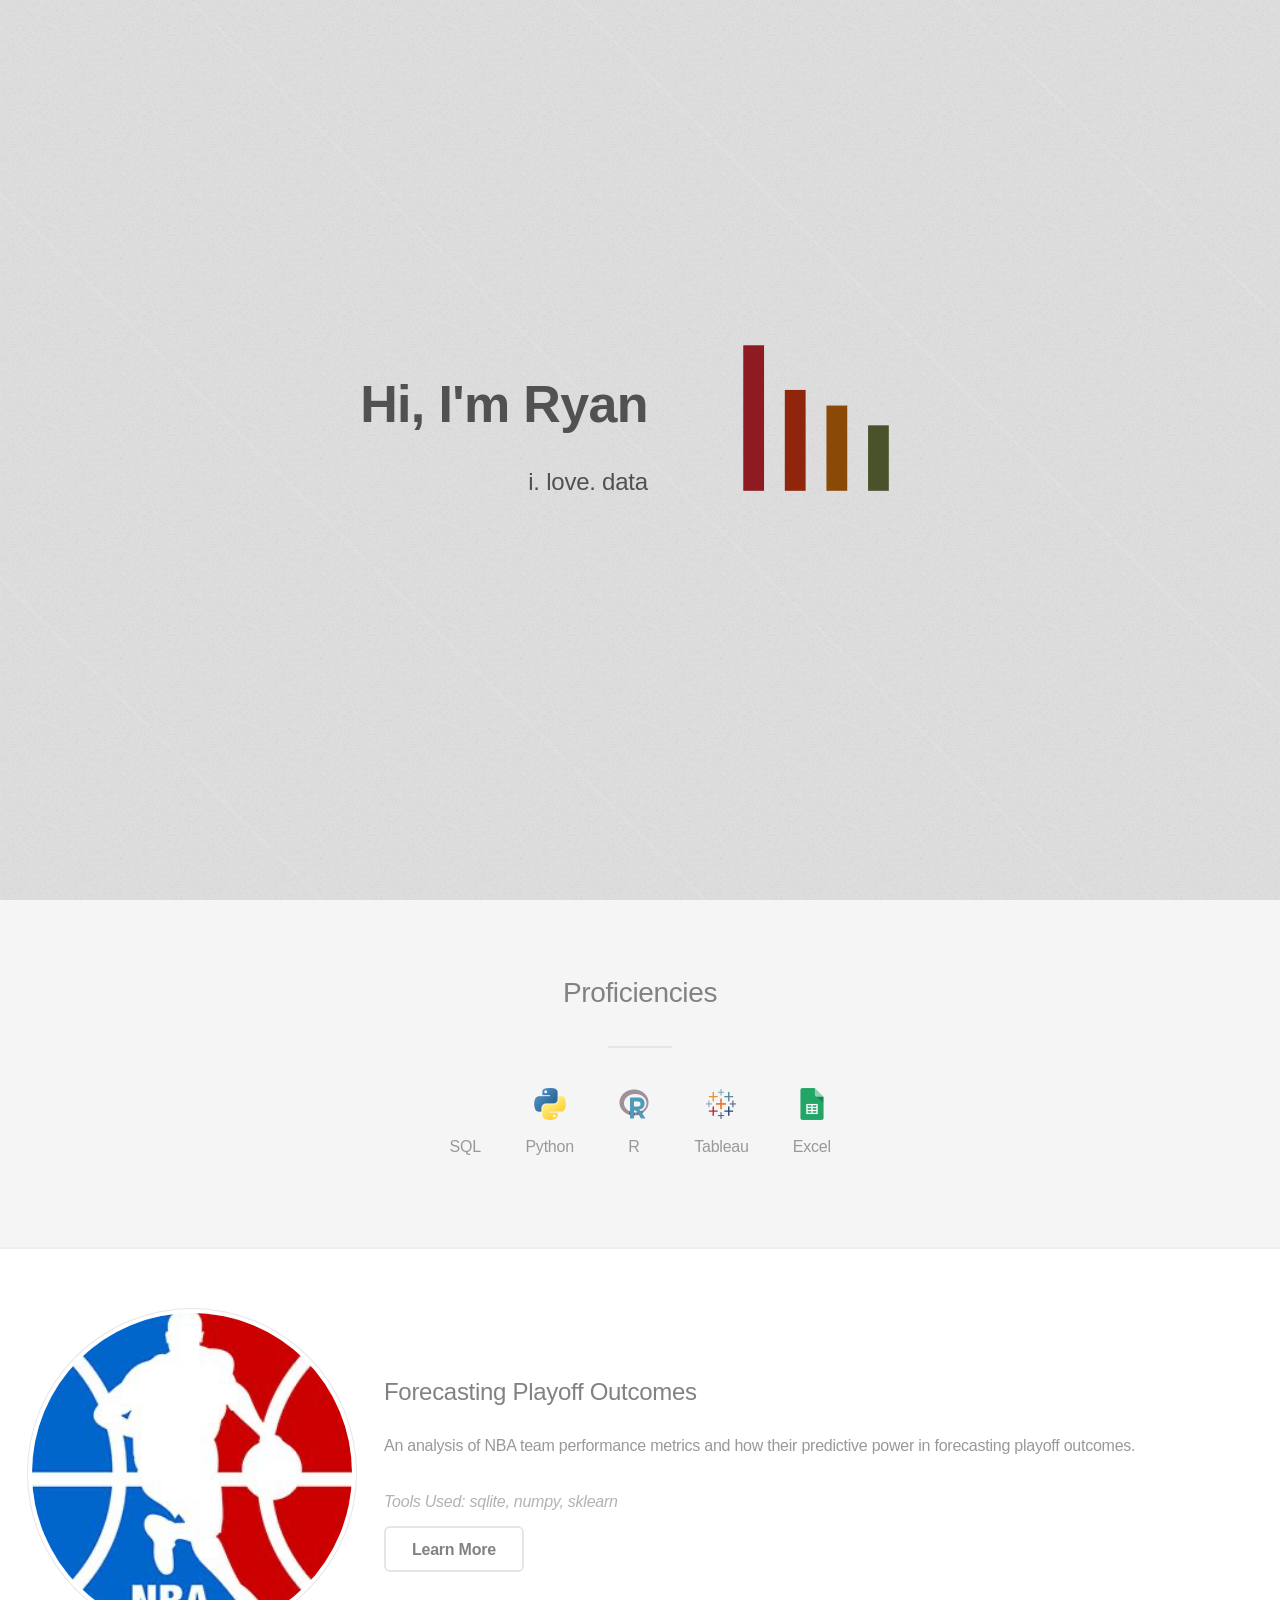
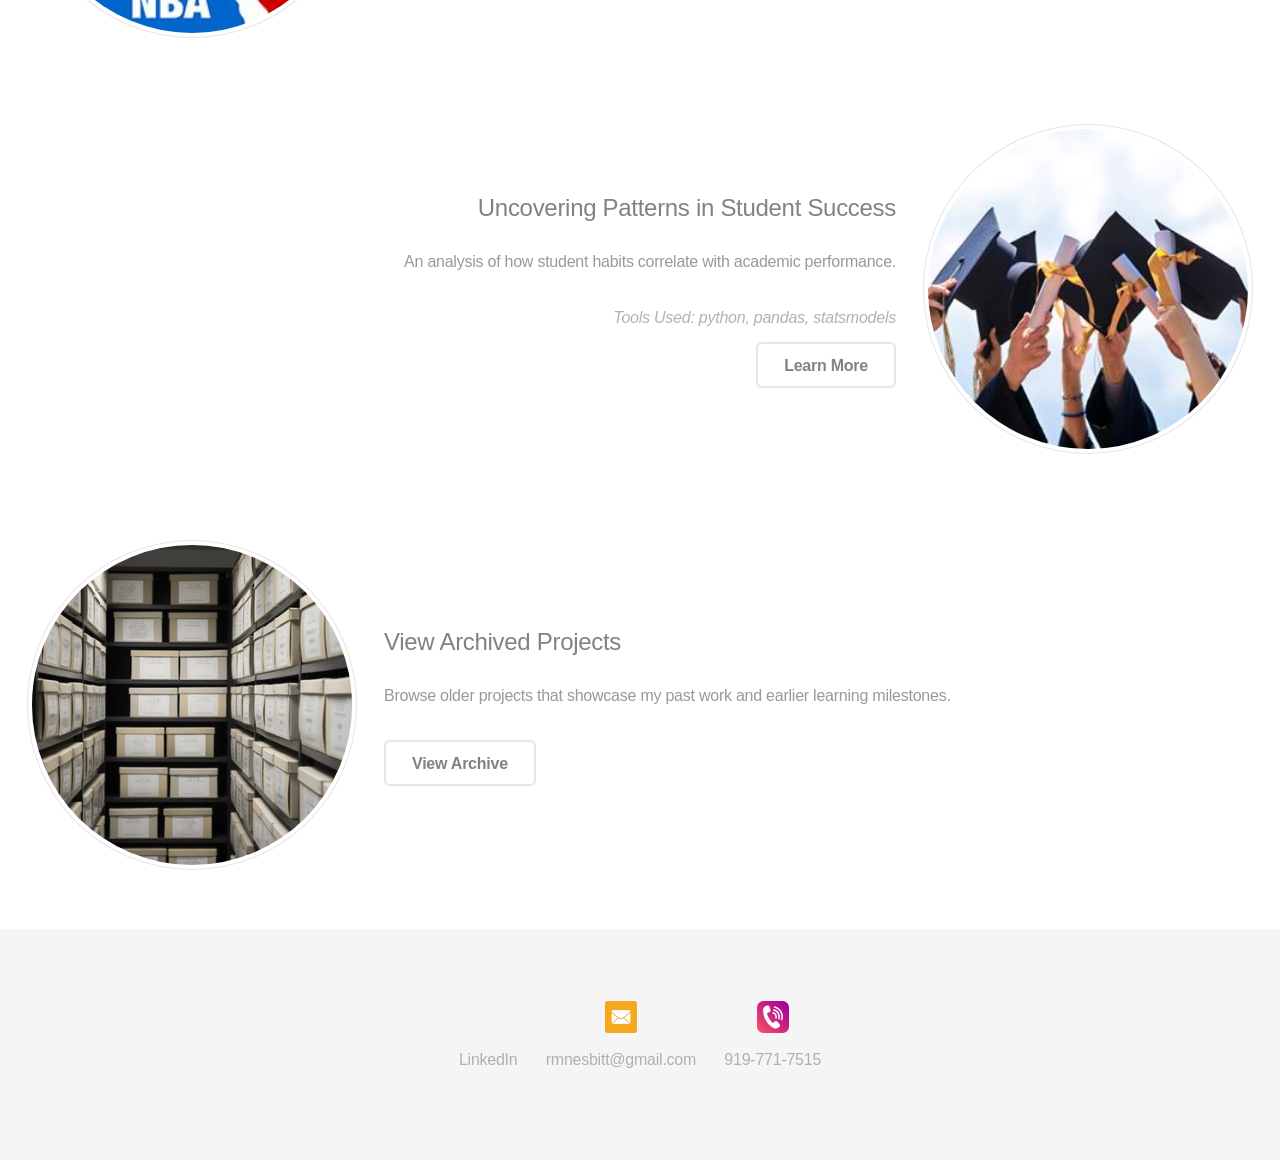
==== commit 824f6632: "Added "Tools Used:" section for each project" ====
--- a/index.html
+++ b/index.html
@@ -71,13 +71,15 @@
 			  <span class="image">
 				<img src="${project.image}" alt="${project.title}" />
 			  </span>
-			  <div class="content">
-				<h3>${project.title}</h3>
-				<p>${project.description}</p>
-				<ul class="actions">
-				  <li><a href="${project.url}" class="button" target="_blank">Learn More</a></li>
-				</ul>
-			  </div>
+				<div class="content">
+				  <h3>${project.title}</h3>
+				  <p>${project.description}</p>
+				  ${project.tools ? `<p class="tools">Tools Used: ${project.tools.join(", ")}</p>` : ''}
+				  <ul class="actions">
+					<li><a href="${project.url}" class="button" target="_blank">Learn More</a></li>
+				  </ul>
+				</div>
+
 			`;
 								container.appendChild(section);
 							});
--- a/assets/css/main.css
+++ b/assets/css/main.css
@@ -1,10 +1,4 @@
 @import url(fontawesome-all.min.css);
-
-/*
-	Fractal by HTML5 UP
-	html5up.net | @ajlkn
-	Free for personal and commercial use under the CCA 3.0 license (html5up.net/license)
-*/
 
 html, body, div, span, applet, object,
 iframe, h1, h2, h3, h4, h5, h6, p, blockquote,
@@ -2857,6 +2851,12 @@
 
 /* Spotlight */
 
+	.tools {
+		font-style: italic;
+		opacity: 0.75;
+		margin: 0.5em 0 0.75em;
+	}
+
 	.spotlight.style1 .actions {
 		display: flex;
 		justify-content: flex-start;
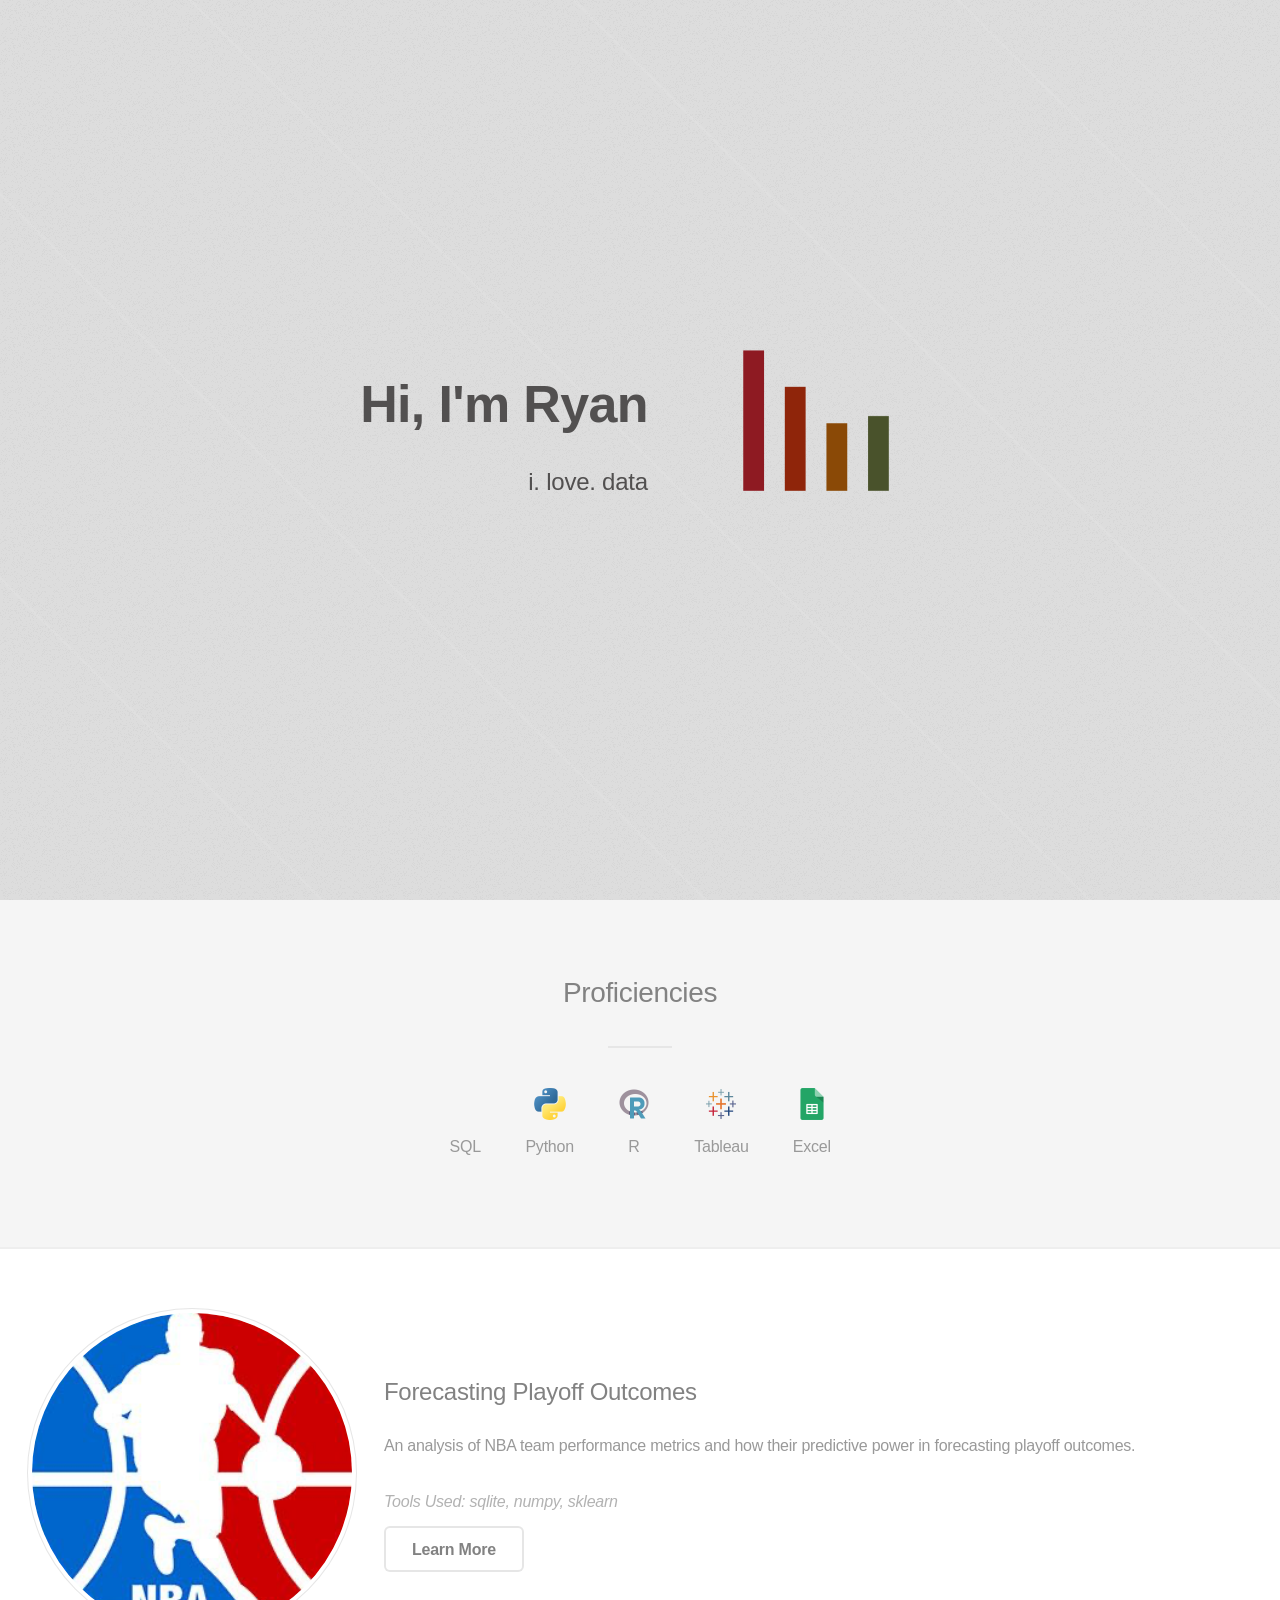
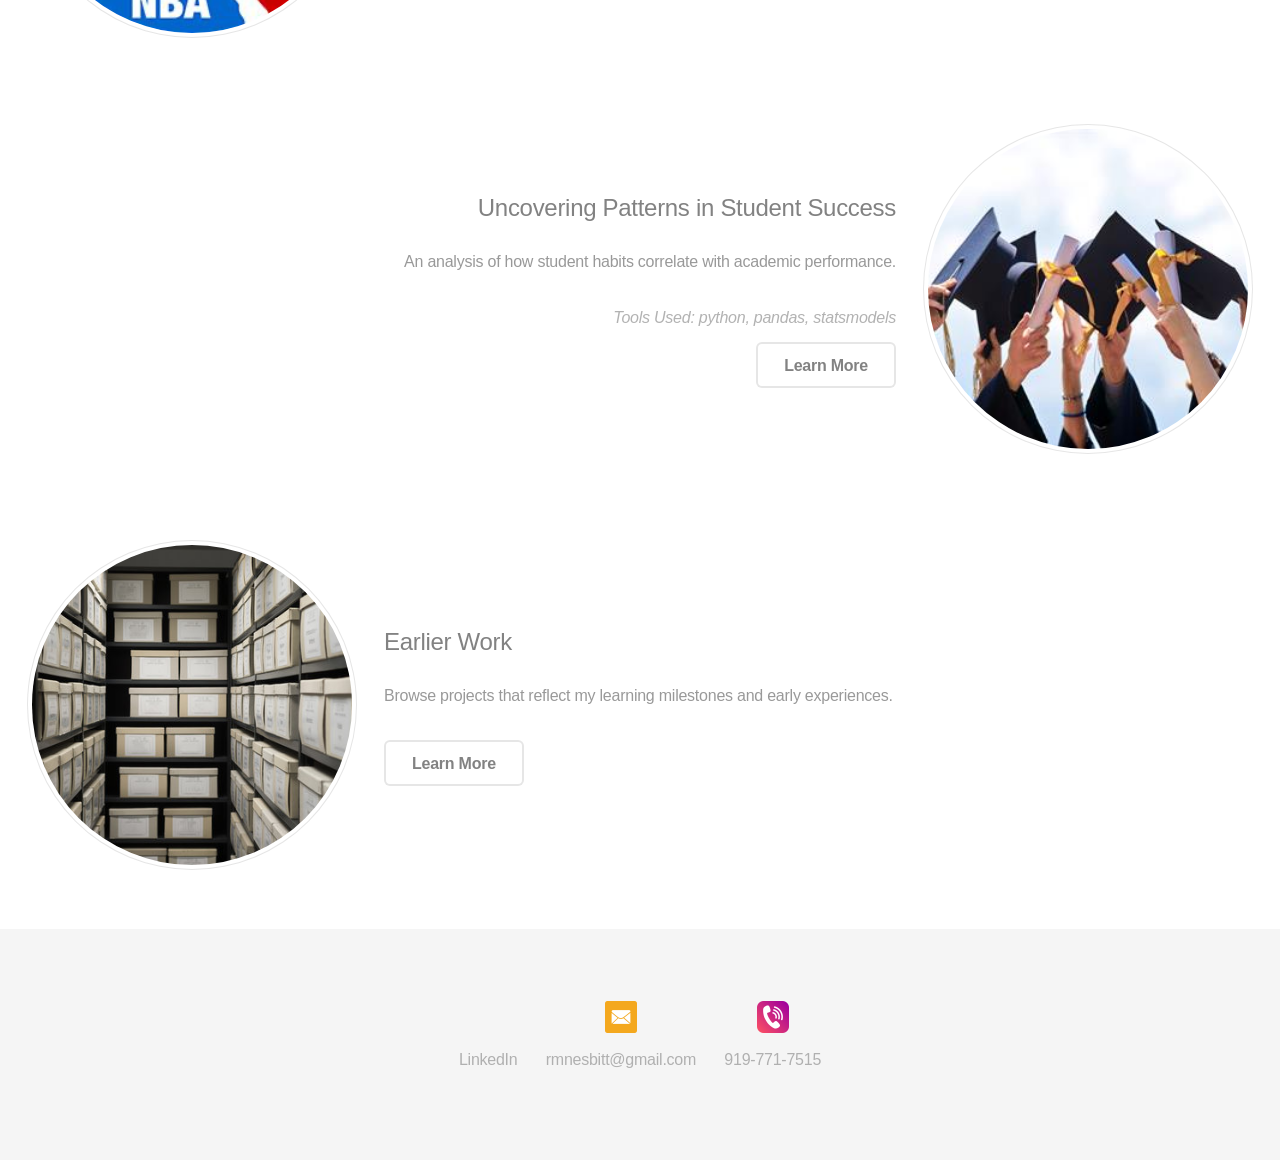
==== commit 01d61416: "Changed Archive to have a better tone / message" ====
--- a/index.html
+++ b/index.html
@@ -90,13 +90,13 @@
 
 							archiveSection.innerHTML = `
 			<span class="image">
-			  <img src="images/archive.png" alt="Archived Projects" />
+			  <img src="images/archive.png" alt="Prior Work" />
 			</span>
 			<div class="content">
-			  <h3>View Archived Projects</h3>
-			  <p>Browse older projects that showcase my past work and earlier learning milestones.</p>
+			  <h3>Earlier Work</h3>
+			  <p>Browse projects that reflect my learning milestones and early experiences.</p>
 			  <ul class="actions">
-				<li><a href="archive.html" class="button">View Archive</a></li>
+				<li><a href="archive.html" class="button">Learn More</a></li>
 			  </ul>
 			</div>
 		  `;
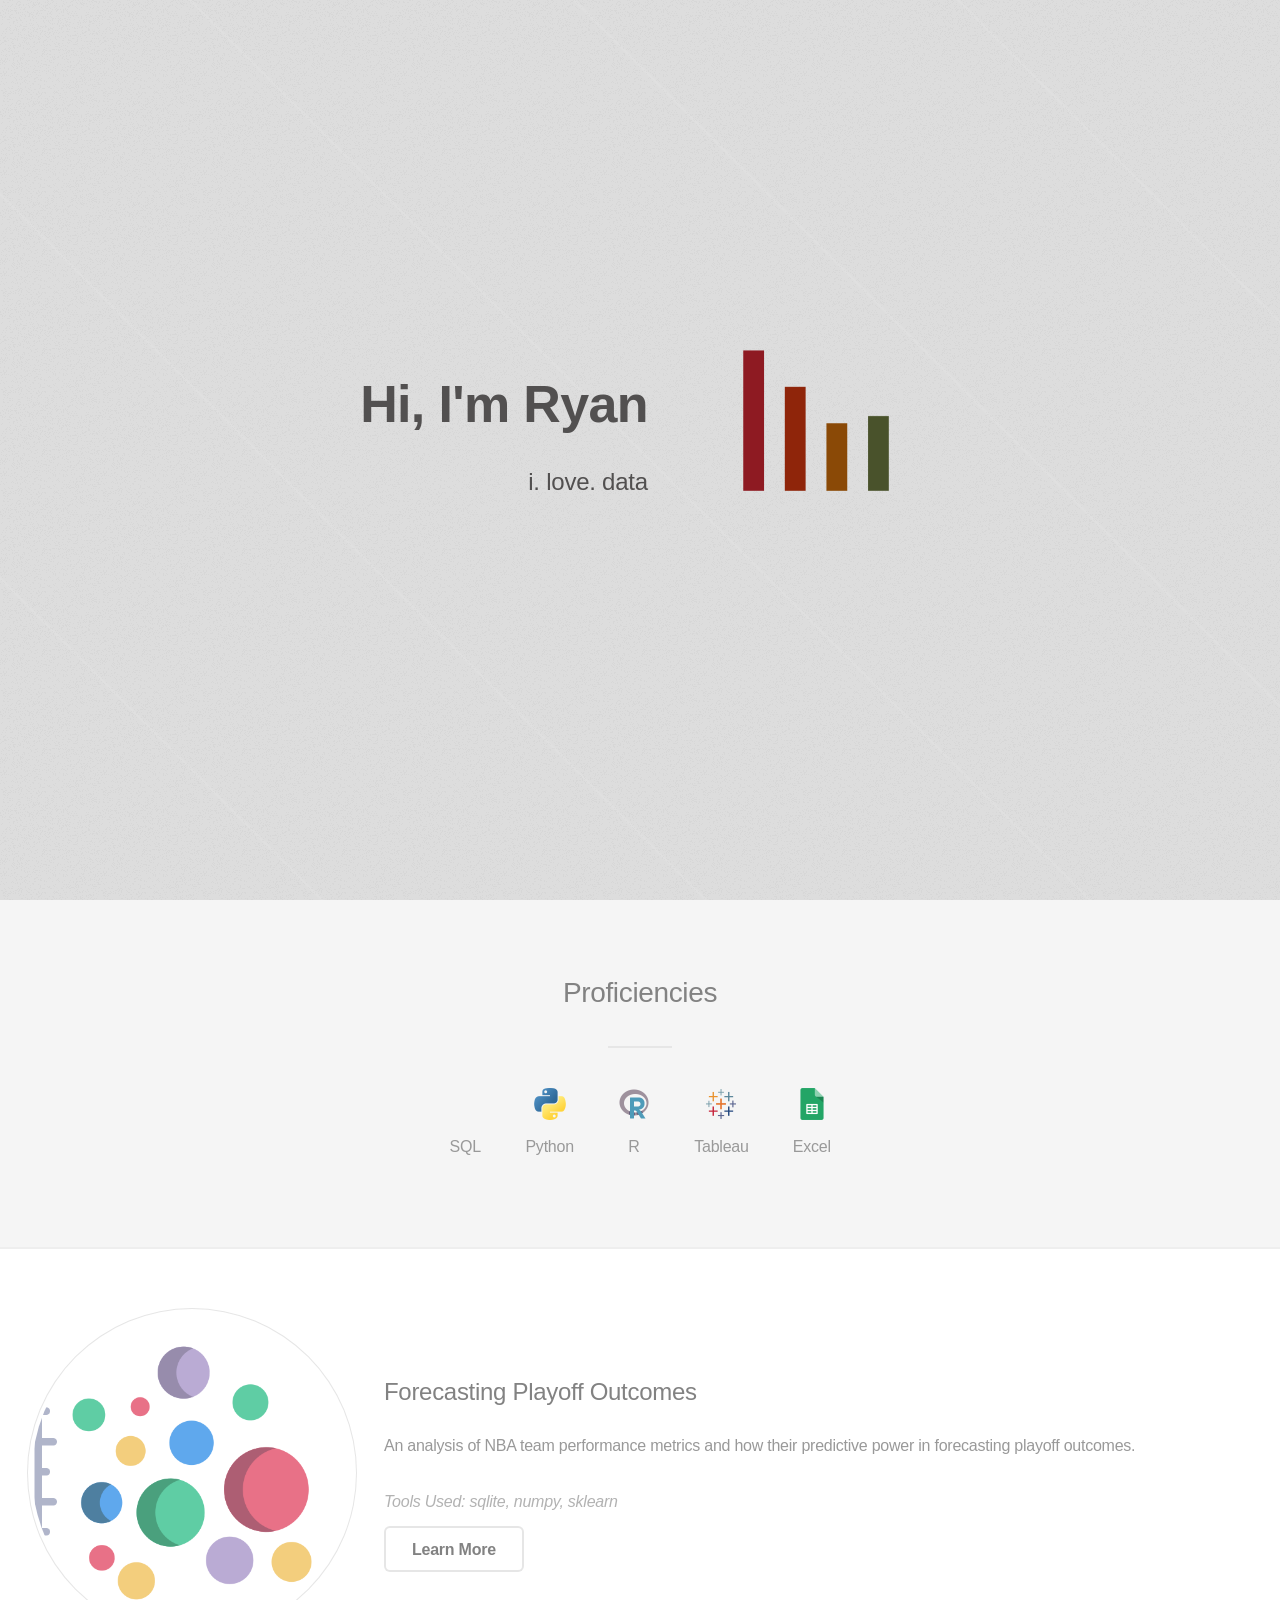
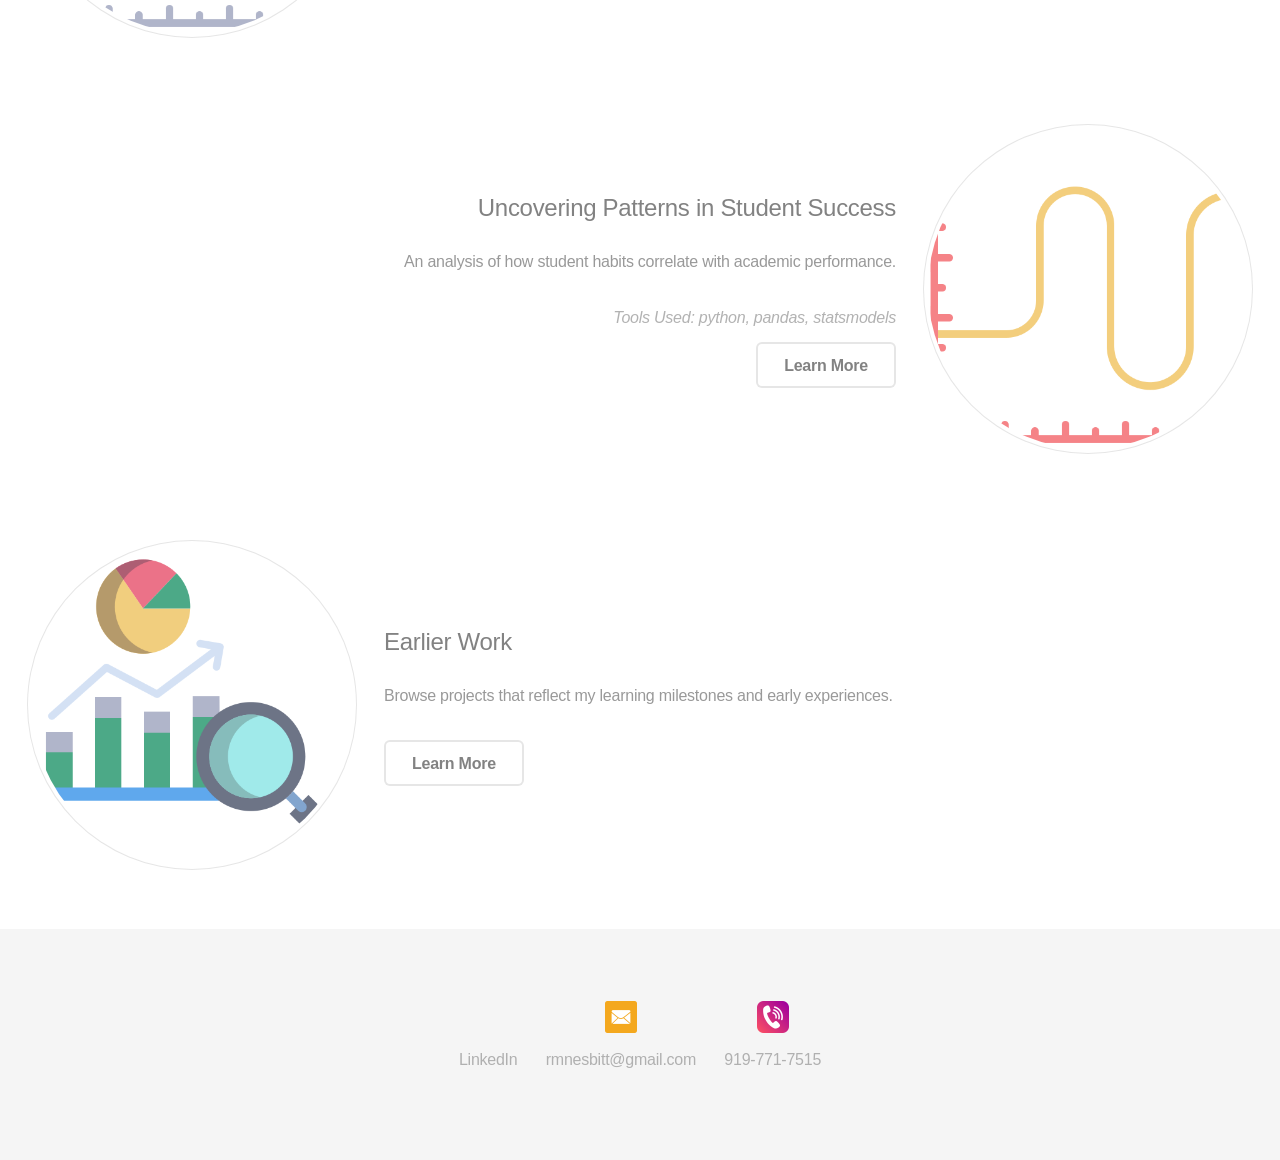
==== commit 87177023: "Updated image fields to reflect new images" ====
--- a/index.html
+++ b/index.html
@@ -90,7 +90,7 @@
 
 							archiveSection.innerHTML = `
 			<span class="image">
-			  <img src="images/archive.png" alt="Prior Work" />
+			  <img src="images/search.png" alt="Prior Work" />
 			</span>
 			<div class="content">
 			  <h3>Earlier Work</h3>
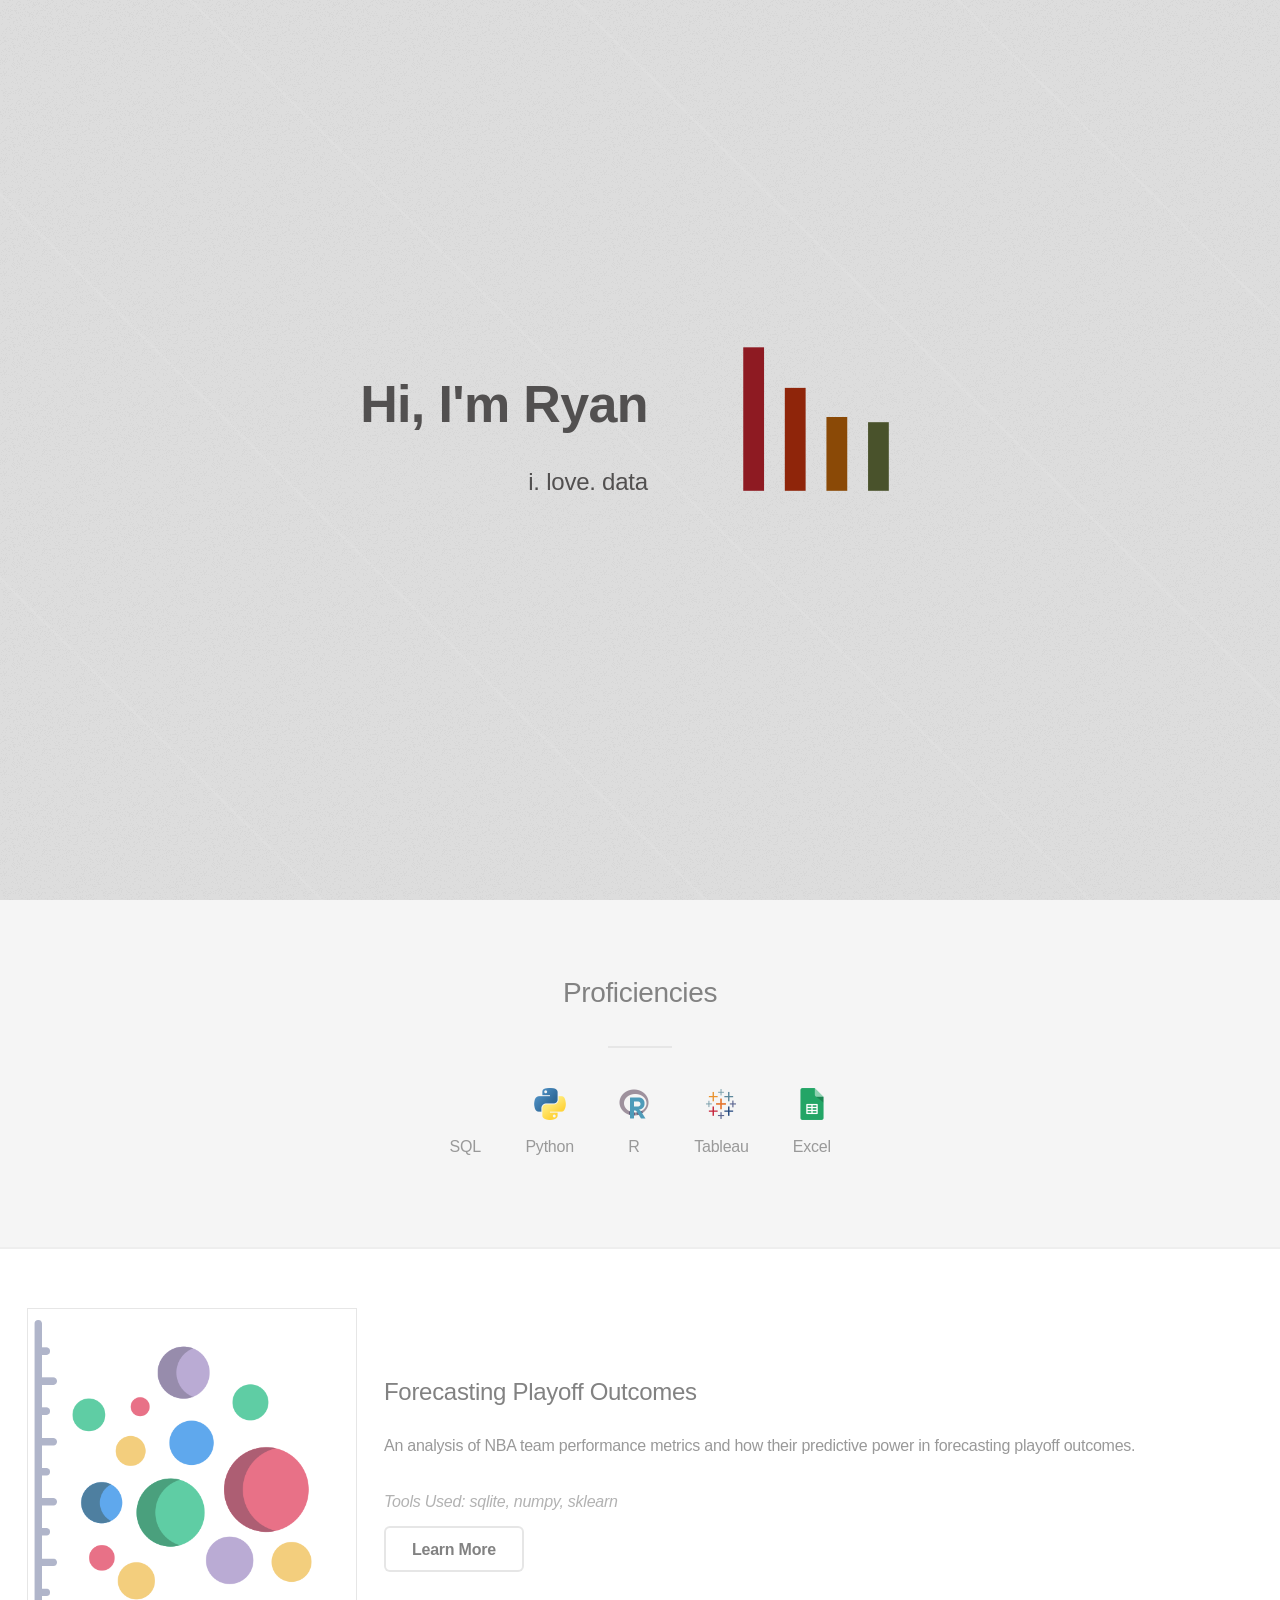
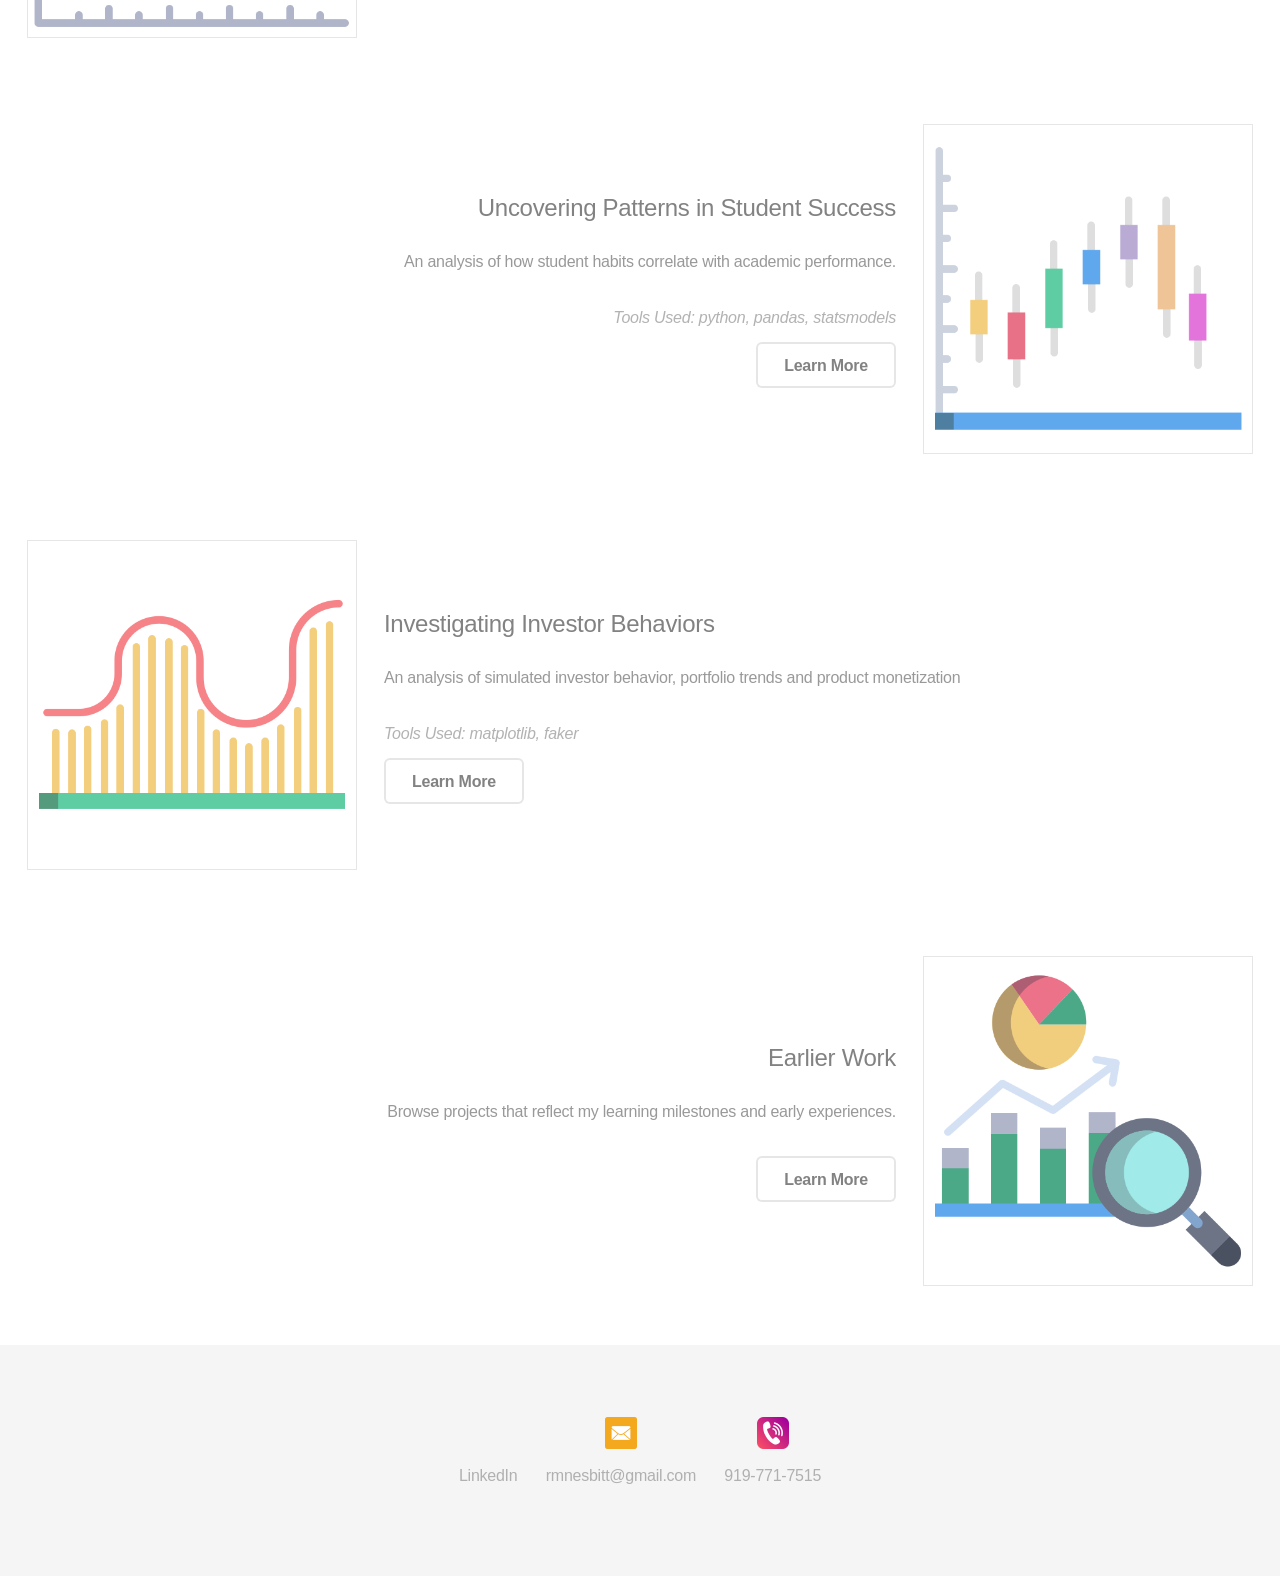
==== commit 75dc41a8: "Update index and archive to include proper functions and aesthetic match" ====
--- a/index.html
+++ b/index.html
@@ -1,9 +1,4 @@
 <!DOCTYPE HTML>
-<!--
-	Fractal by HTML5 UP
-	html5up.net | @ajlkn
-	Free for personal and commercial use under the CCA 3.0 license (html5up.net/license)
--->
 <html>
 	<head>
 		<title>Data Portfolio</title>
@@ -118,7 +113,7 @@
 						<span class="label">rmnesbitt@gmail.com</span>
 					</li>
 					<li>
-						<a href=""tel:+19197717515"" class="icon phone-color"></a>
+						<a href="tel:+19197717515" class="icon phone-color"></a>
 						<span class="label">919-771-7515</span>
 					</li>
 				</ul>
--- a/assets/css/main.css
+++ b/assets/css/main.css
@@ -2890,7 +2890,7 @@
 		.spotlight .image {
 			aspect-ratio: 1 / 1;          /* Force square */
 			width: 25%;                   /* Responsive width */
-			border-radius: 50%;           /* Make it a circle */
+			border-radius: 0;           /* Make it a circle */
 			overflow: hidden;
 			display: flex;
 			align-items: center;
@@ -2900,7 +2900,8 @@
 			margin: 0 auto 1em auto;
 		}
 
-			.spotlight .image img {
+
+		.spotlight .image img {
 				width: 100%;
 				height: 100%;
 				object-fit: cover;
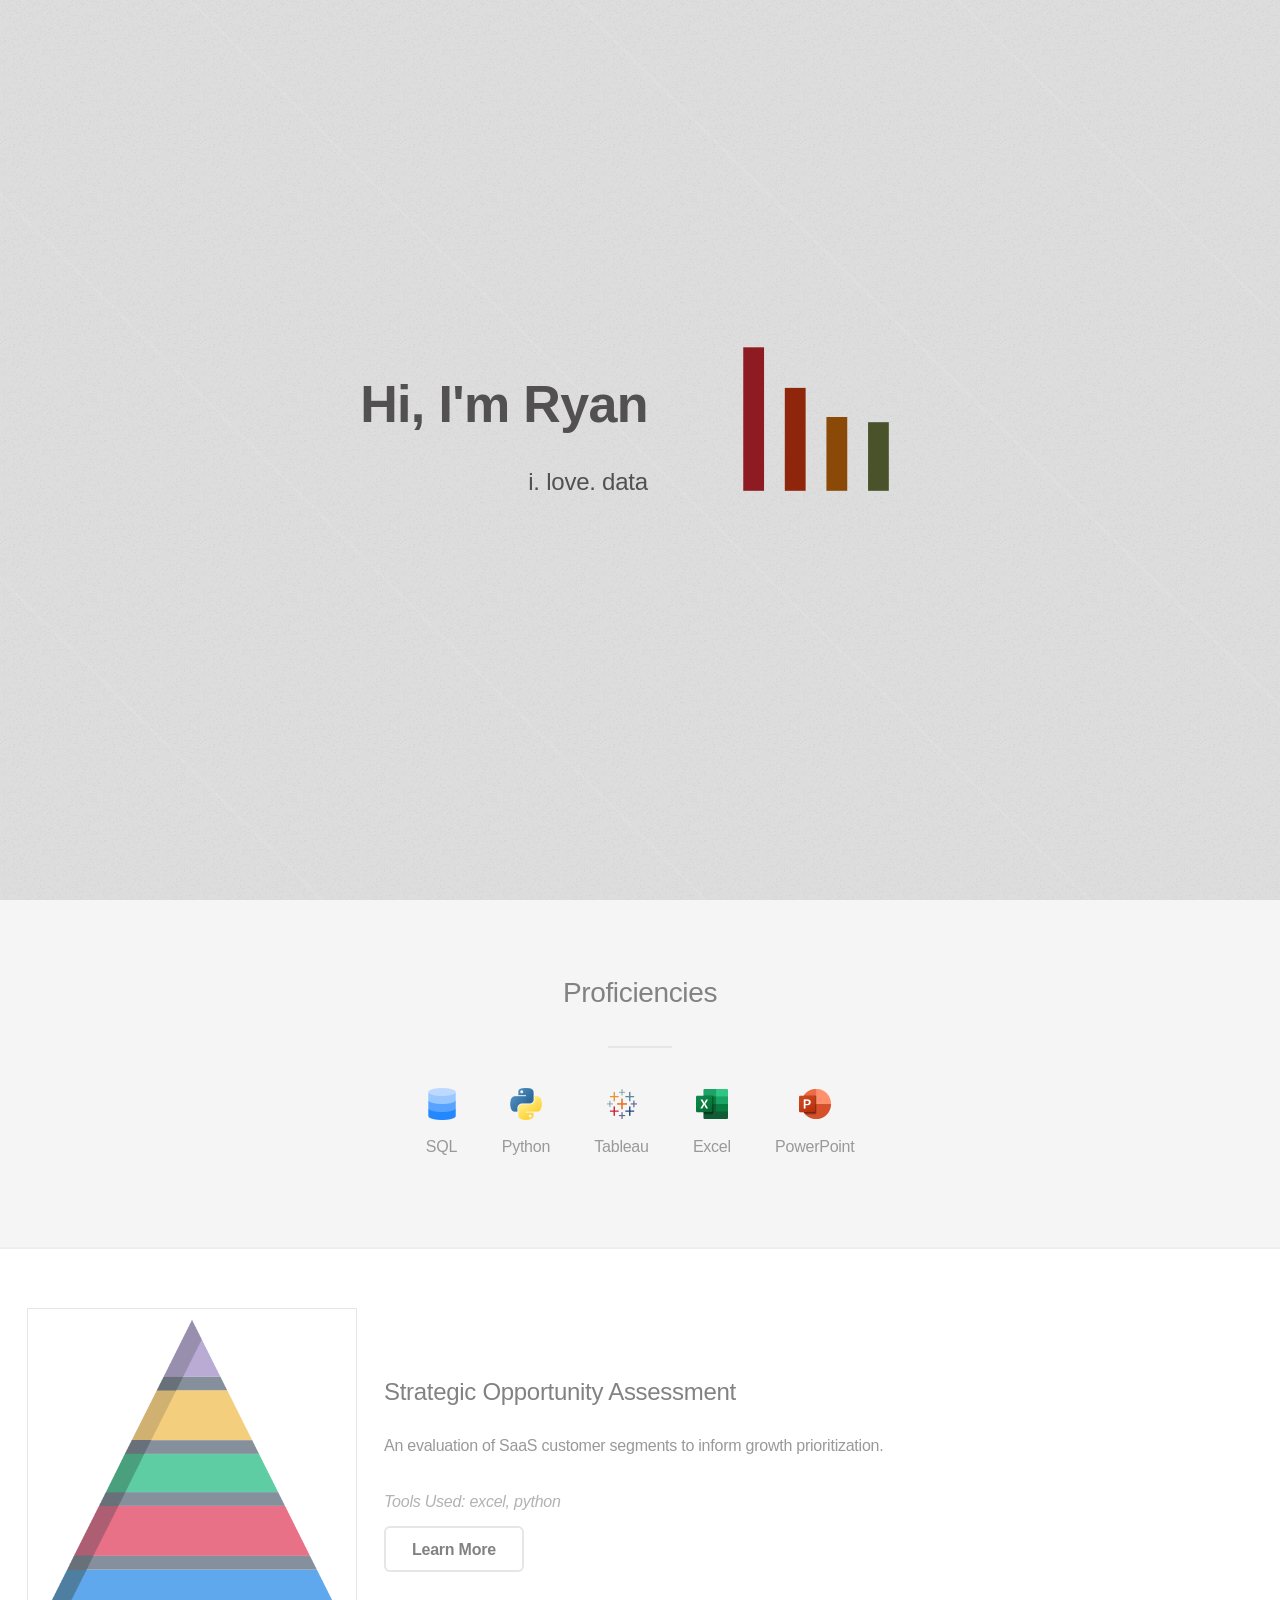
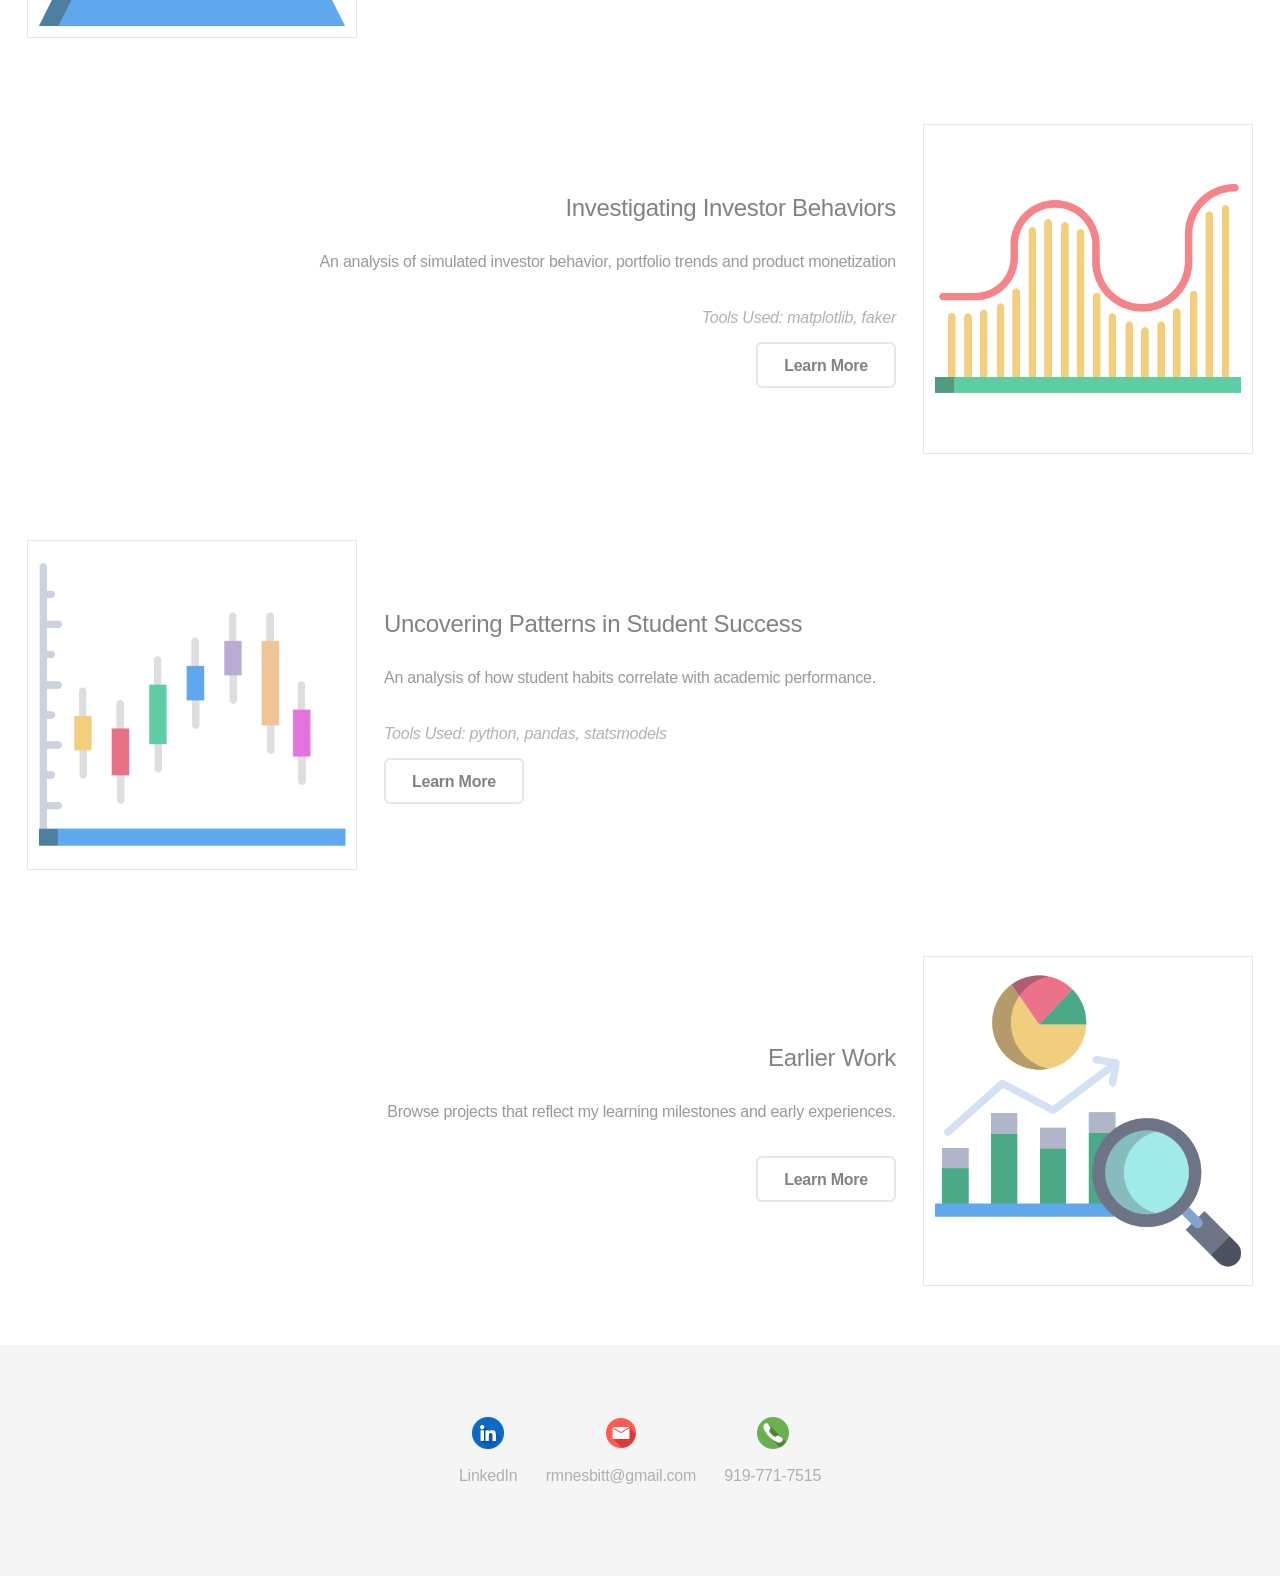
==== commit 9e0d93d6: "Updated icons to be more uniform" ====
--- a/index.html
+++ b/index.html
@@ -26,24 +26,24 @@
 				</header>
 				<ul class="icons major">
 					<li>
-						<span class="icon sql-color"></span>
+						<span class="icon sql"></span>
 						<span class="label">SQL</span>
 					</li>
 					<li>
-						<span class="icon python-color"></span>
+						<span class="icon python"></span>
 						<span class="label">Python</span>
 					</li>
 					<li>
-						<span class="icon r-color"></span>
-						<span class="label">R</span>
-					</li>
-					<li>
-						<span class="icon tableau-color"></span>
+						<span class="icon tableau"></span>
 						<span class="label">Tableau</span>
 					</li>
 					<li>
-						<span class="icon excel-color"></span>
+						<span class="icon excel"></span>
 						<span class="label">Excel</span>
+					</li>
+					<li>
+						<span class="icon powerpoint"></span>
+						<span class="label">PowerPoint</span>
 					</li>
 				</ul>
 			</section>
@@ -105,15 +105,15 @@
 			<footer id="footer">
 				<ul class="icons">
 					<li>
-						<a href="https://www.linkedin.com/in/rmnesbitt/" class="icon linkedin-color"></a>
+						<a href="https://www.linkedin.com/in/rmnesbitt/" class="icon linkedin"></a>
 						<span class="label">LinkedIn</span>
 					</li>
 					<li>
-						<a href="mailto:rmnesbitt@gmail.com" class="icon email-color"></a>
+						<a href="mailto:rmnesbitt@gmail.com" class="icon email"></a>
 						<span class="label">rmnesbitt@gmail.com</span>
 					</li>
 					<li>
-						<a href="tel:+19197717515" class="icon phone-color"></a>
+						<a href="tel:+19197717515" class="icon phone"></a>
 						<span class="label">919-771-7515</span>
 					</li>
 				</ul>
--- a/assets/css/main.css
+++ b/assets/css/main.css
@@ -2220,64 +2220,72 @@
 	}
 
 /* Icon */
-	.icon.sql-color{
-		background: url('../../icons/sql-color.png') no-repeat center center;
+	.icon.sql{
+		background: url('../../icons/sql.png') no-repeat center center;
 		display: inline-block;
 		width: 32px;
 		height: 32px;
 		background-size: contain;
 	}
 
-	.icon.python-color {
-		background: url('../../icons/python-color.png') no-repeat center center;
+	.icon.python {
+		background: url('../../icons/python.png') no-repeat center center;
 		display: inline-block;
 		width: 32px;
 		height: 32px;
 		background-size: contain;
 	}
 
-	.icon.r-color {
-		background: url('../../icons/r-color.png') no-repeat center center;
+	.icon.r {
+		background: url('../../icons/r.png') no-repeat center center;
 		display: inline-block;
 		width: 32px;
 		height: 32px;
 		background-size: contain;
 	}
 
-	.icon.tableau-color {
-		background: url('../../icons/tableau-color.png') no-repeat center center;
+	.icon.tableau {
+		background: url('../../icons/tableau.png') no-repeat center center;
 		display: inline-block;
 		width: 32px;
 		height: 32px;
 		background-size: contain;
 	}
 
-	.icon.excel-color {
-		background: url('../../icons/excel-color.png') no-repeat center center;
+	.icon.excel {
+		background: url('../../icons/excel.png') no-repeat center center;
 		display: inline-block;
 		width: 32px;
 		height: 32px;
 		background-size: contain;
 	}
 
-	.icon.email-color {
-		background: url('../../icons/mail-color.png') no-repeat center center;
+.icon.powerpoint {
+	background: url('../../icons/powerpoint.png') no-repeat center center;
+	display: inline-block;
+	width: 32px;
+	height: 32px;
+	background-size: contain;
+}
+
+	.icon.email {
+		background: url('../../icons/mail.png') no-repeat center center;
 		display: inline-block;
 		width: 32px;
 		height: 32px;
 		background-size: contain;
 	}
 
-	.icon.phone-color {
-		background: url('../../icons/phone-color.png') no-repeat center center;
+	.icon.phone {
+		background: url('../../icons/phone.png') no-repeat center center;
 		display: inline-block;
 		width: 32px;
 		height: 32px;
 		background-size: contain;
 	}
 
-	.icon.linkedin-color {
-		background: url('../../icons/linkedin-color.png') no-repeat center center;
+	.icon.linkedin {
+		background: url('../../icons/linkedin.png') no-repeat center center;
 		display: inline-block;
 		width: 32px;
 		height: 32px;
@@ -4002,6 +4010,7 @@
 			transform: translateX(0);
 			opacity: 1;
 			text-align: right;
+			max-width: 50%;
 			margin: -3.5em 4em 0 0;
 		}
 
@@ -4015,6 +4024,15 @@
 				-ms-justify-content: -ms-flex-end;
 				justify-content: flex-end;
 			}
+
+#header .header-inner {
+	display: flex;
+	flex-direction: column;
+	align-items: center;
+	justify-content: center;
+	gap: 2rem;
+	text-align: center;
+}
 
 		#header .image {
 			-moz-transition: opacity 1s ease, -moz-transform 1s ease;
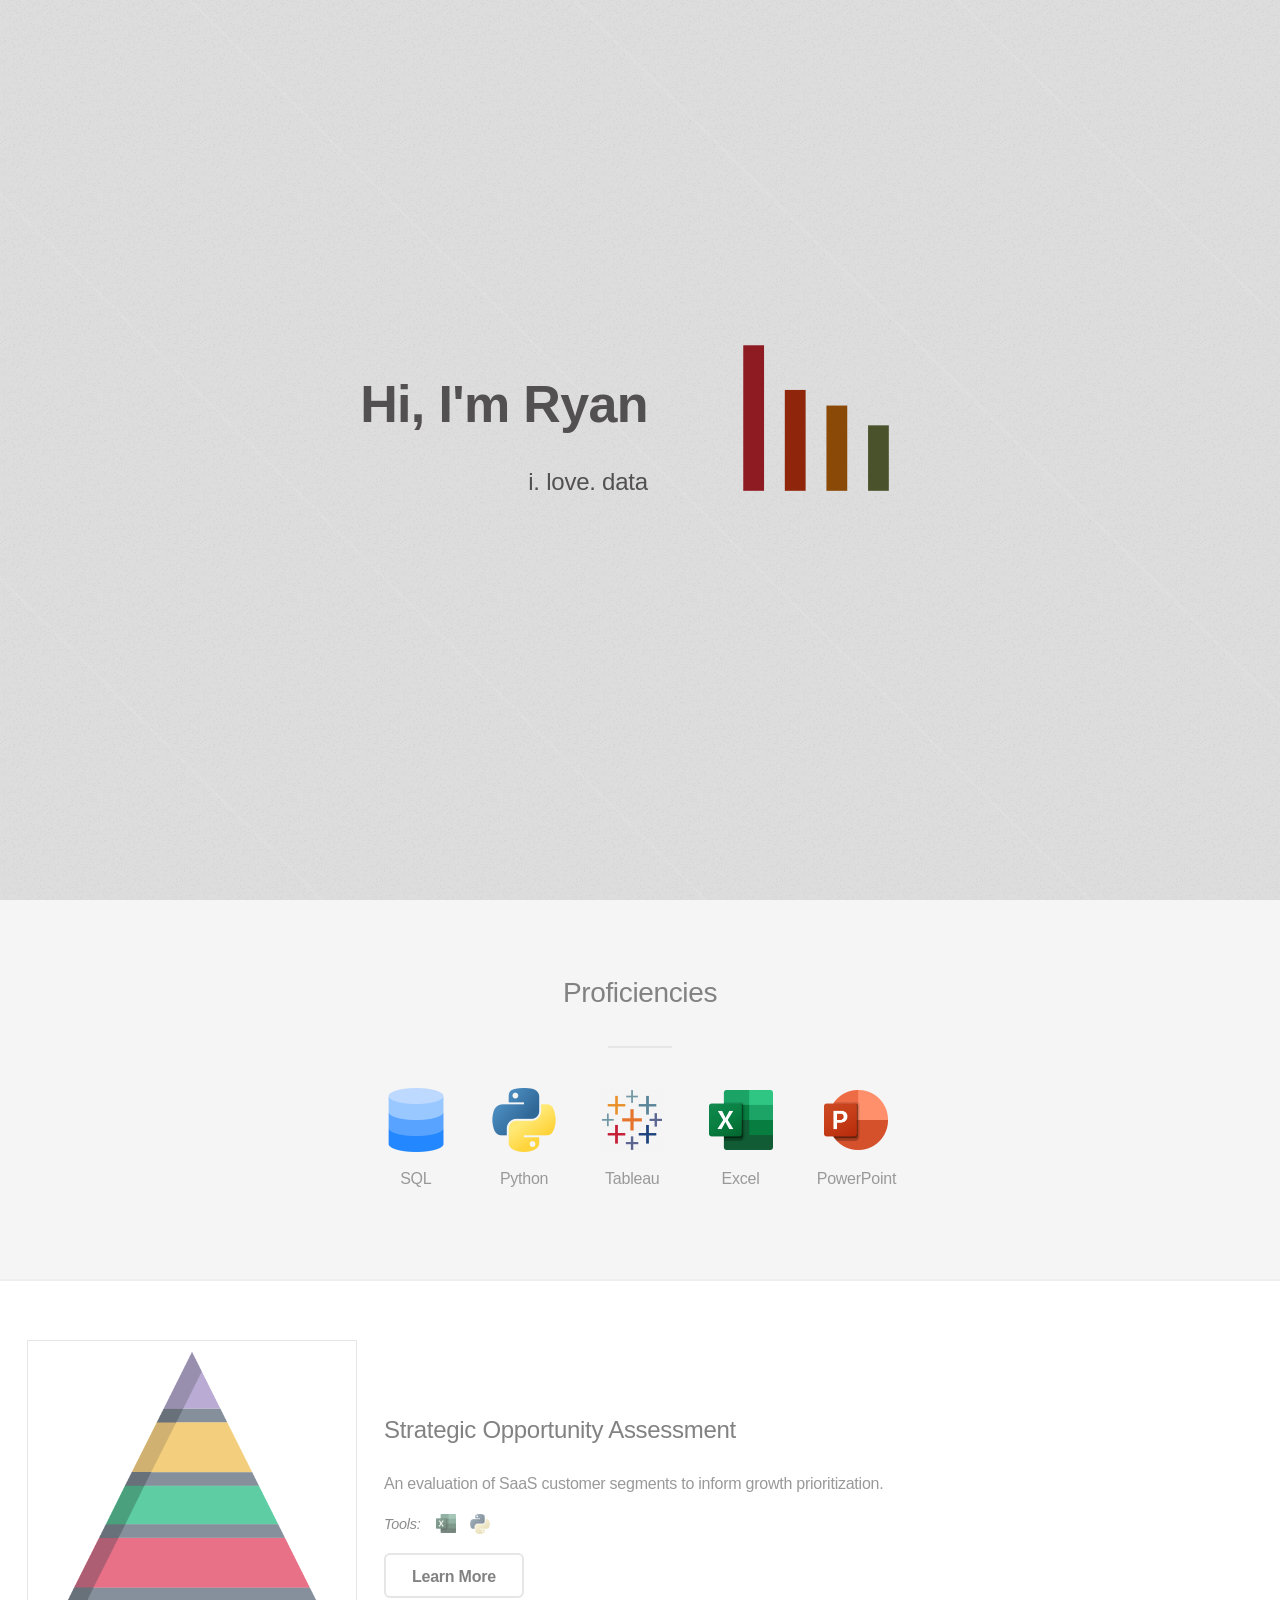
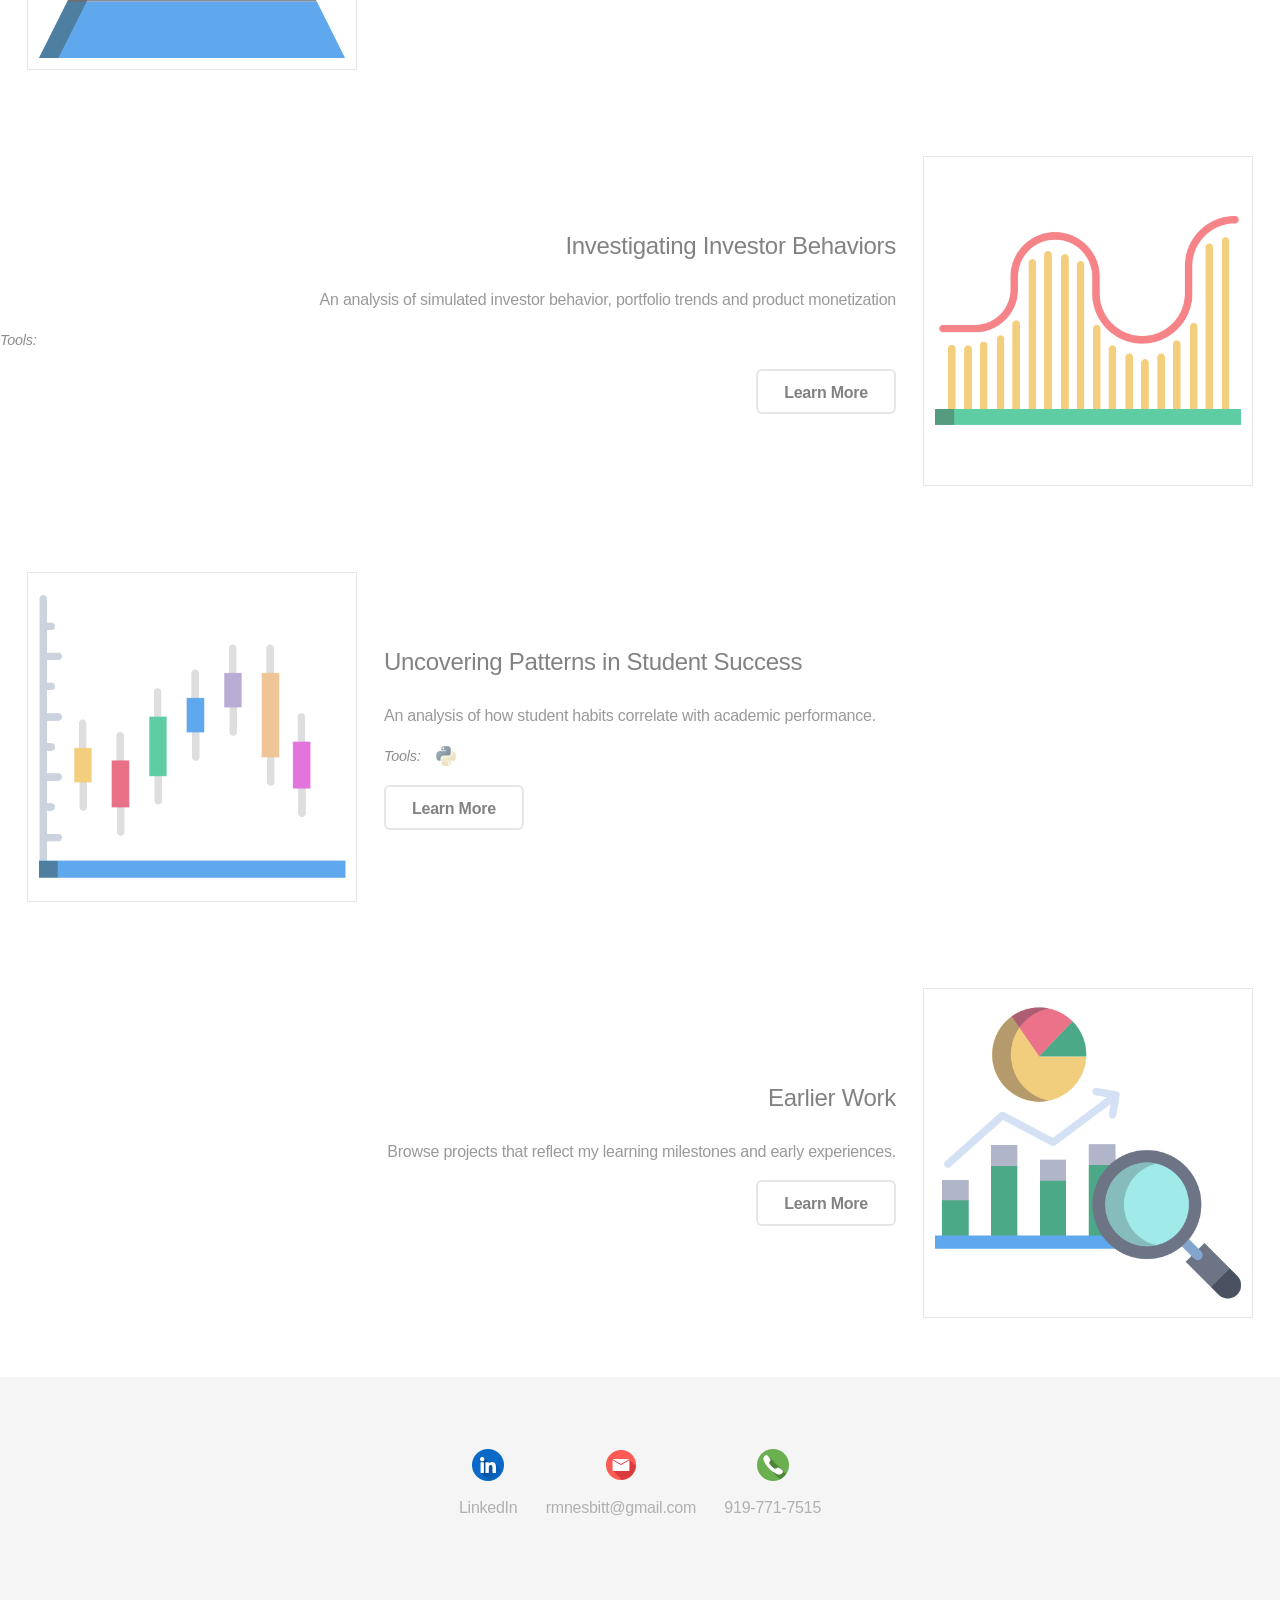
==== commit 5ca42312: "Updated tools section of each project to display icons instead of plain text." ====
--- a/index.html
+++ b/index.html
@@ -69,7 +69,12 @@
 				<div class="content">
 				  <h3>${project.title}</h3>
 				  <p>${project.description}</p>
-				  ${project.tools ? `<p class="tools">Tools Used: ${project.tools.join(", ")}</p>` : ''}
+					${project.tools ? `
+					  <p class="tools">
+					  <span class="tool-label">Tools:</span>
+						${project.tools.map(tool => `<span class="tool-icon ${tool}" title="${tool}"></span>`).join("")}
+					  </p>
+					` : ""}
 				  <ul class="actions">
 					<li><a href="${project.url}" class="button" target="_blank">Learn More</a></li>
 				  </ul>
--- a/assets/css/main.css
+++ b/assets/css/main.css
@@ -2220,51 +2220,105 @@
 	}
 
 /* Icon */
+.tools {
+	display: flex;
+	align-items: center;
+	gap: 8px;
+	margin-top: 0.5em;
+}
+
+.tool-icon {
+	display: inline-block;
+	width: 20px;
+	height: 20px;
+	background-size: contain;
+	background-repeat: no-repeat;
+	margin-right: 6px;
+	filter: grayscale(66%);
+	transition: all 0.2s ease;
+	opacity: 0.9;
+}
+
+.tool-icon:hover {
+	transform: scale(2);
+	opacity: 1.0;
+	filter: grayscale(00%);
+}
+
+.tool-icon.excel {
+	background-image: url('../../icons/excel.png');
+}
+
+.tool-icon.python {
+	background-image: url('../../icons/python.png');
+}
+
+.tool-icon.sql {
+	background-image: url('../../icons/sql.png');
+}
+
+.tool-icon.powerpoint {
+	background-image: url('../../icons/powerpoint.png');
+}
+
+.tool-icon.tableau {
+	background-image: url('../../icons/tableau.png');
+}
+
+.tool-label {
+	font-size: 0.9rem;
+	font-weight: 500;
+	color: #666;
+	margin-right: 8px;
+	margin-bottom: 1px;
+	vertical-align: middle;
+}
+
 	.icon.sql{
 		background: url('../../icons/sql.png') no-repeat center center;
 		display: inline-block;
-		width: 32px;
-		height: 32px;
+		width: 64px;
+		height: 64px;
 		background-size: contain;
 	}
 
 	.icon.python {
 		background: url('../../icons/python.png') no-repeat center center;
 		display: inline-block;
-		width: 32px;
-		height: 32px;
+		width: 64px;
+		height: 64px;
 		background-size: contain;
 	}
 
 	.icon.r {
 		background: url('../../icons/r.png') no-repeat center center;
 		display: inline-block;
-		width: 32px;
-		height: 32px;
+		width: 64px;
+		height: 64px;
 		background-size: contain;
 	}
 
 	.icon.tableau {
 		background: url('../../icons/tableau.png') no-repeat center center;
 		display: inline-block;
-		width: 32px;
-		height: 32px;
+		width: 64px;
+		height: 64px;
 		background-size: contain;
 	}
 
 	.icon.excel {
 		background: url('../../icons/excel.png') no-repeat center center;
 		display: inline-block;
-		width: 32px;
-		height: 32px;
+		width: 64px;
+		height: 64px;
 		background-size: contain;
 	}
 
 .icon.powerpoint {
 	background: url('../../icons/powerpoint.png') no-repeat center center;
 	display: inline-block;
-	width: 32px;
-	height: 32px;
+	width: 64px;
+	height: 64px;
 	background-size: contain;
 }
 
@@ -2862,7 +2916,7 @@
 	.tools {
 		font-style: italic;
 		opacity: 0.75;
-		margin: 0.5em 0 0.75em;
+		margin: 0 0 1em;
 	}
 
 	.spotlight.style1 .actions {
@@ -2919,6 +2973,10 @@
 			width: 70%;
 		}
 
+		.spotlight .content p {
+			margin-bottom: 1em;
+		}
+
 			.spotlight .content > :last-child {
 				margin-bottom: 0;
 			}
@@ -2968,6 +3026,19 @@
 			.spotlight .content {
 				width: 100%;
 				text-align: center !important;
+			}
+
+			.spotlight .tools {
+				justify-content: center;
+				text-align: center;
+				display: flex;
+				flex-wrap: wrap;
+				gap: 8px;
+			}
+
+			.spotlight .actions {
+				display: flex !important;
+				justify-content: center !important;
 			}
 
 	}
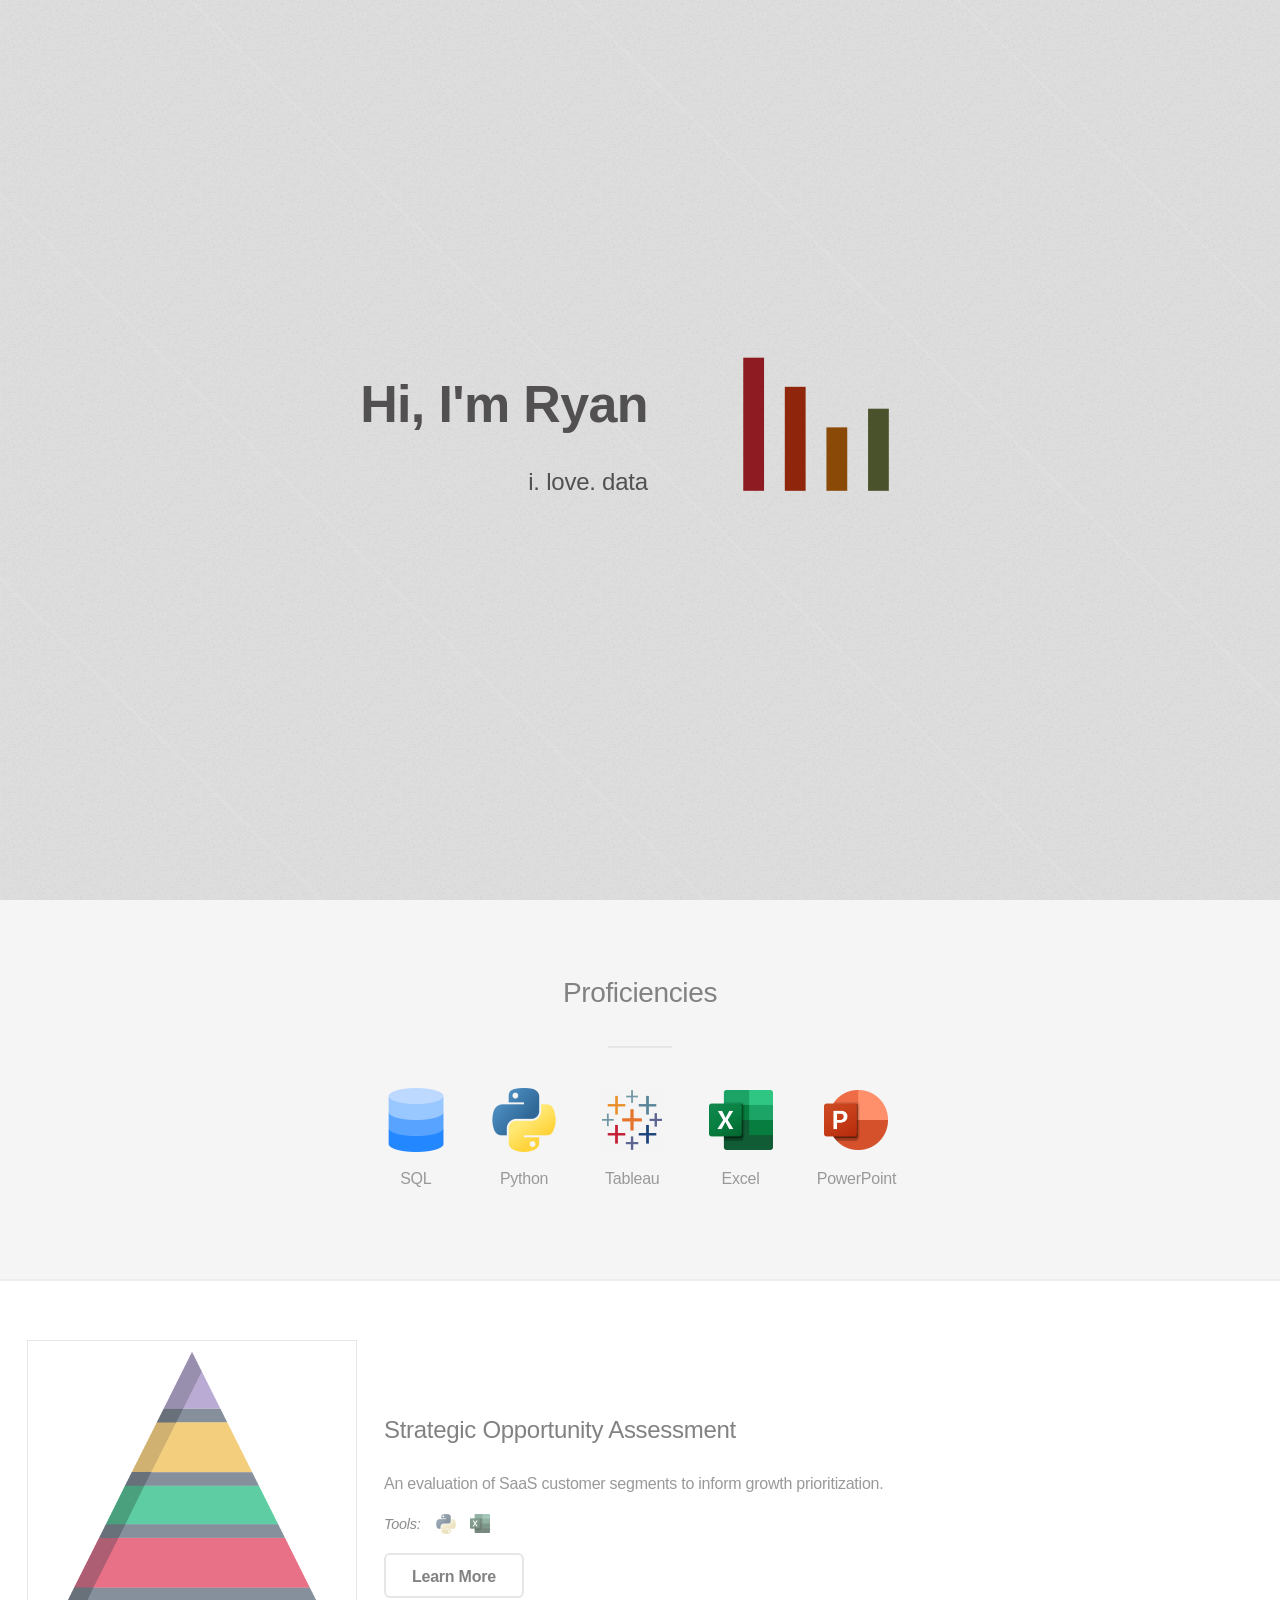
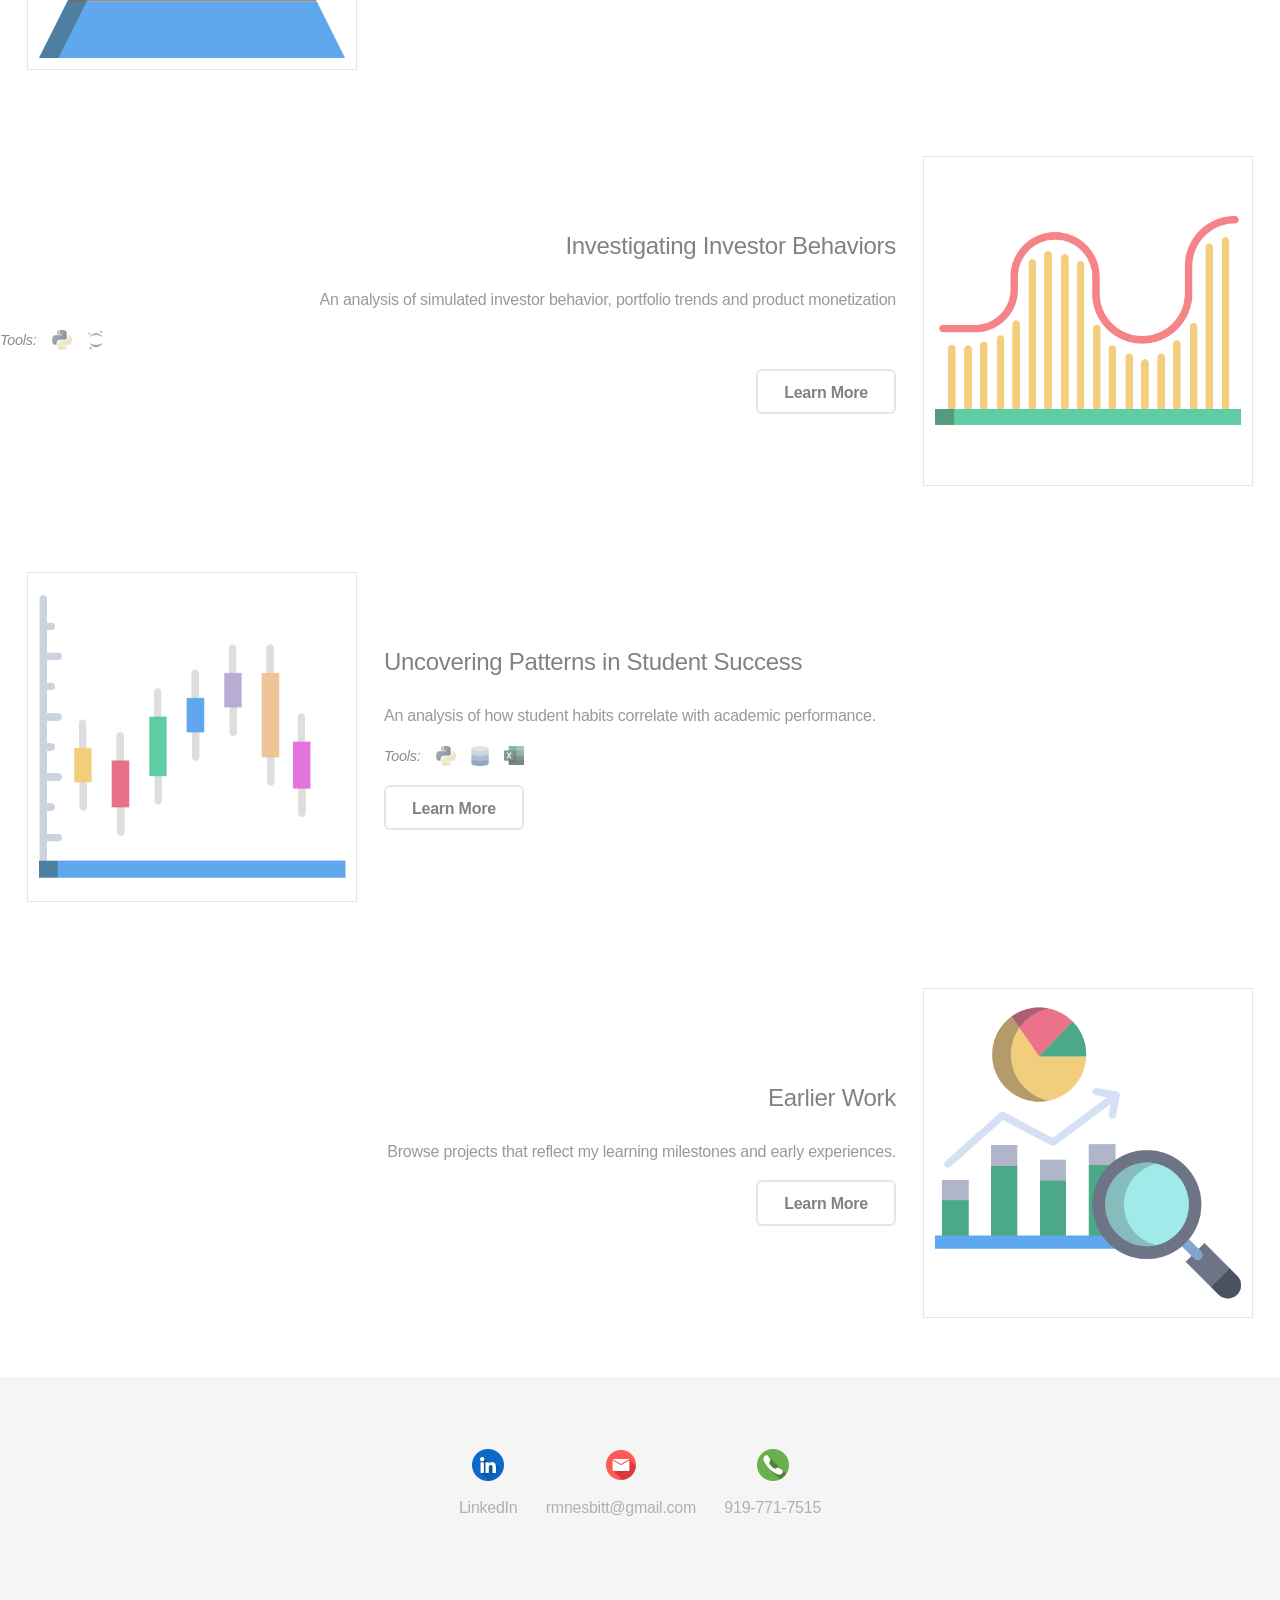
==== commit d8b02b15: "Fixed an error causing archive to not properly display from the JSON" ====
--- a/index.html
+++ b/index.html
@@ -72,7 +72,7 @@
 					${project.tools ? `
 					  <p class="tools">
 					  <span class="tool-label">Tools:</span>
-						${project.tools.map(tool => `<span class="tool-icon ${tool}" title="${tool}"></span>`).join("")}
+						${project.tools.map(tool => `<span class="tool-icon ${tool}" data-tooltip="${tool.charAt(0).toUpperCase() + tool.slice(1)}"></span>`).join("")}
 					  </p>
 					` : ""}
 				  <ul class="actions">
--- a/assets/css/main.css
+++ b/assets/css/main.css
@@ -2237,12 +2237,41 @@
 	filter: grayscale(66%);
 	transition: all 0.2s ease;
 	opacity: 0.9;
+	position: relative;
+	cursor: help;
 }
 
 .tool-icon:hover {
 	transform: scale(2);
 	opacity: 1.0;
 	filter: grayscale(00%);
+}
+
+.tool-icon::after {
+	content: attr(data-tooltip);
+	position: absolute;
+	bottom: 110%; /* show above icon */
+	left: 50%;
+	transform: translateX(-50%);
+	background-color: #333;
+	color: #fff;
+	padding: 4px 4px;
+	line-height: 1;
+	font-size: 0.4rem;
+	white-space: nowrap;
+	border-radius: 2px;
+	opacity: 0;
+	pointer-events: none;
+	transition: opacity 0.2s ease;
+	z-index: 10;
+}
+
+.tool-icon:hover::after {
+	opacity: 1;
+}
+
+.tool-icon.jupyter {
+	background-image: url("../../icons/jupyter.png");
 }
 
 .tool-icon.excel {
